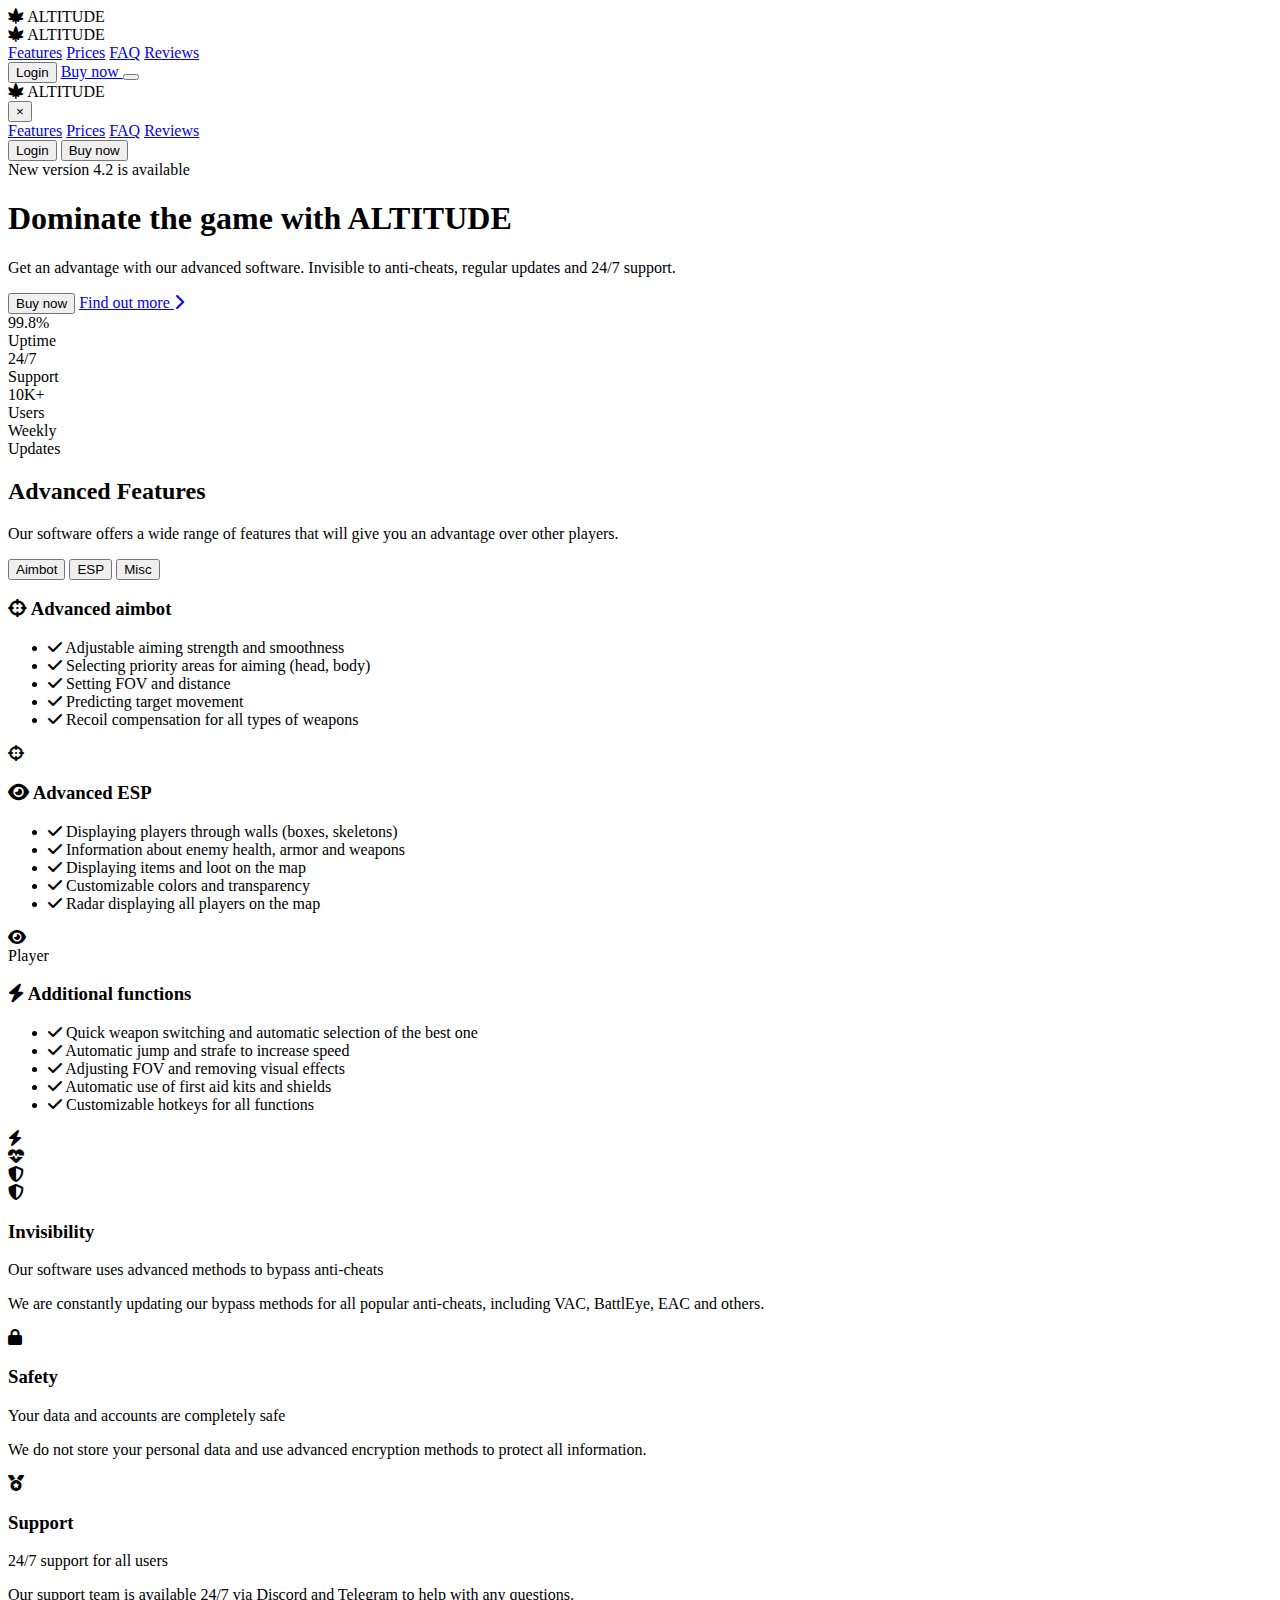
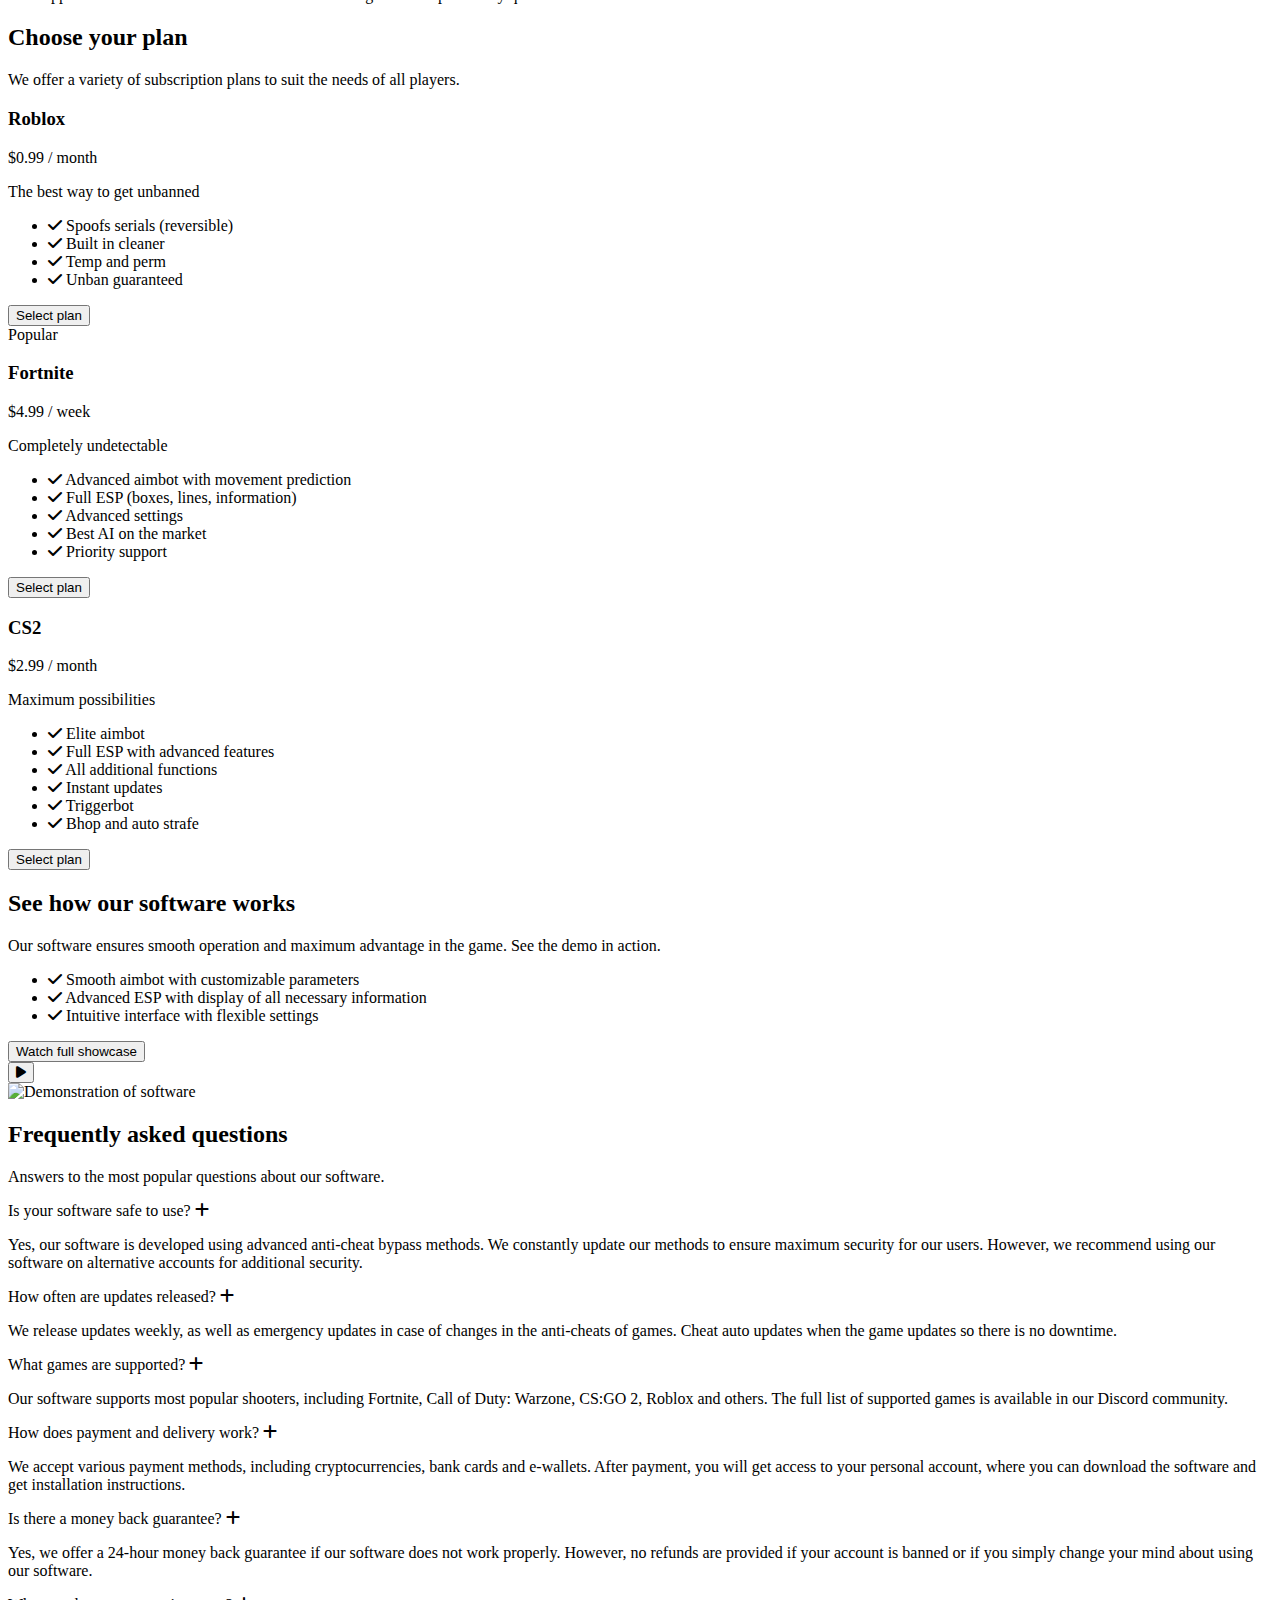
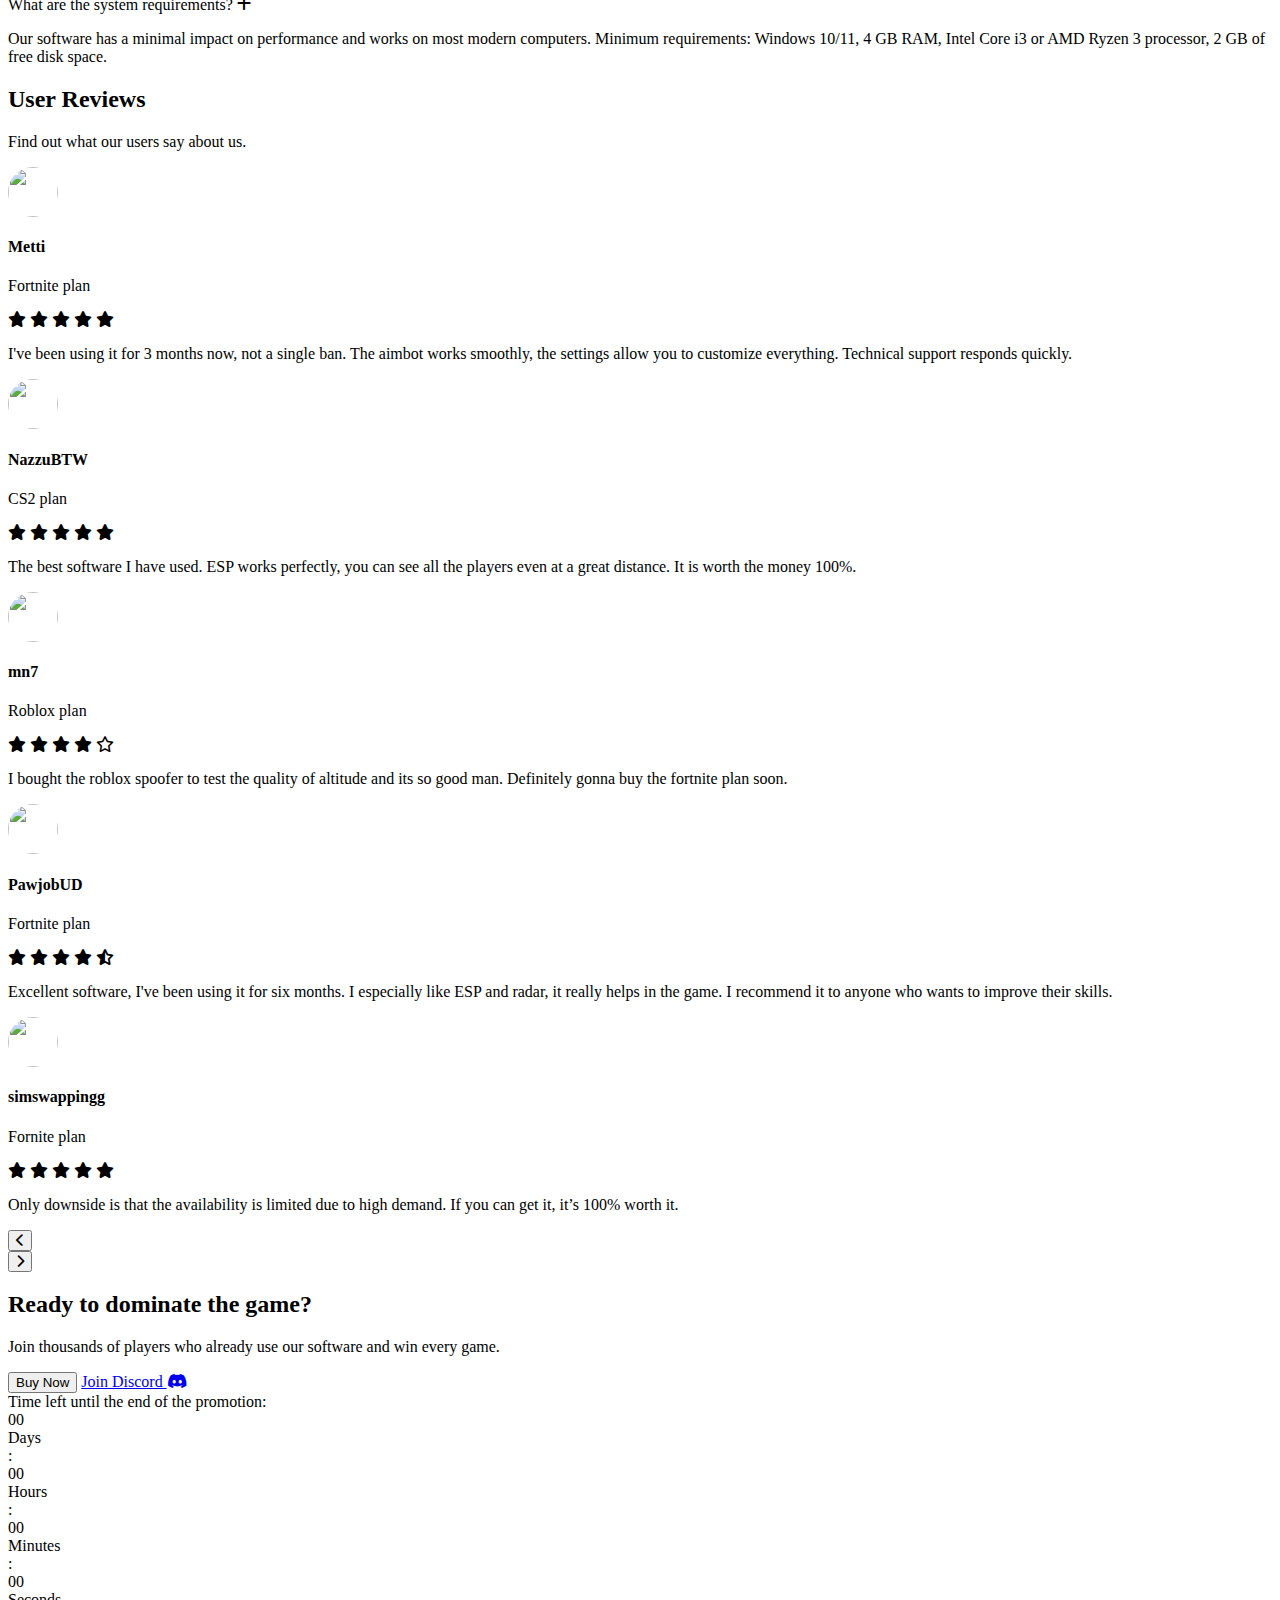
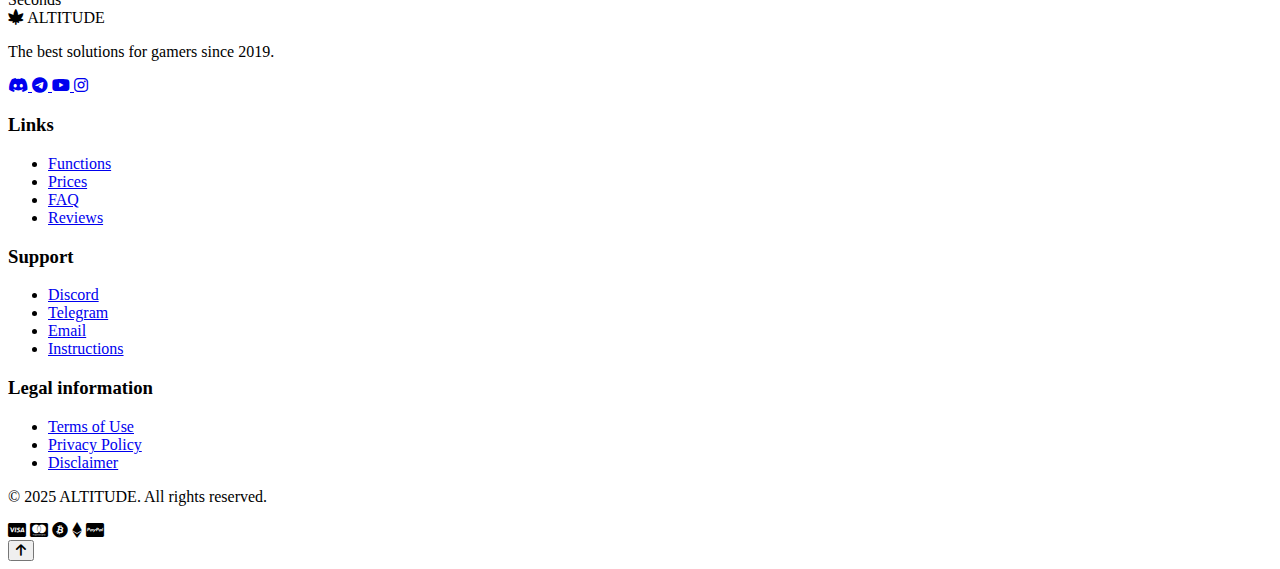
==== index.html @ eade5c3d "Create index.html" ====
<!DOCTYPE html>
<html lang="en">
<head>
    <meta charset="UTF-8">
    <meta name="viewport" content="width=device-width, initial-scale=1.0">
    <title>ALTITUDE - Premium cheats for gamers</title>
    <link rel="stylesheet" href="styles.css">
    <link rel="stylesheet" href="https://fonts.googleapis.com/css2?family=Inter:wght@400;500;600;700;800&display=swap">
    <link rel="stylesheet" href="https://cdnjs.cloudflare.com/ajax/libs/font-awesome/6.4.0/css/all.min.css">
</head>
<body>
    <!-- Preloader -->
    <div class="preloader">
        <div class="preloader-content">
            <div class="logo-container">
                <i class="fas fa-cannabis"></i>
                <!--<span>APEX<span class="text-accent">HACK</span></span>-->
                <span>ALTI<span class="text-accent">TUDE</span></span>
            </div>
            <div class="loading-bar">
                <div class="loading-progress"></div>
            </div>
        </div>
    </div>

    <!-- Cursor -->
    <div class="custom-cursor"></div>
    <div class="custom-cursor-dot"></div>

    <!-- Navbar -->
    <header class="navbar">
        <div class="container">
            <div class="logo">
                <i class="fas fa-cannabis"></i>
                <!--<span>APEX<span class="text-accent">HACK</span></span>-->
                <span>ALTI<span class="text-accent">TUDE</span></span>
            </div>
            <nav class="nav-links">
                <a href="#features" class="nav-link">Features</a>
                <a href="#pricing" class="nav-link">Prices</a>
                <a href="#faq" class="nav-link">FAQ</a>
                <a href="#reviews" class="nav-link">Reviews</a>
            </nav>
            <div class="nav-buttons">
                <button class="btn btn-outline">Login</button>
                <!--<button class="btn btn-primary">Buy now</button>-->

                <a href="#features" class="btn btn-primary">
                    Buy now
                  </a>

                <button class="mobile-menu-toggle">
                    <span></span>
                    <span></span>
                    <span></span>
                </button>
            </div>
        </div>
    </header>

    <!-- Mobile Menu -->
    <div class="mobile-menu">
        <div class="mobile-menu-header">
            <div class="logo">
                <i class="fas fa-cannabis"></i>
                <span>ALTI<span class="text-accent">TUDE</span></span>
            </div>
            <button class="mobile-menu-close">&times;</button>
        </div>
        <nav class="mobile-nav-links">
            <a href="#features" class="mobile-nav-link">Features</a>
            <a href="#pricing" class="mobile-nav-link">Prices</a>
            <a href="#faq" class="mobile-nav-link">FAQ</a>
            <a href="#reviews" class="mobile-nav-link">Reviews</a>
        </nav>
        <div class="mobile-nav-buttons">
            <button class="btn btn-outline btn-full">Login</button>
            <button class="btn btn-primary btn-full">Buy now</button>
        </div>
    </div>

    <!-- Hero Section -->
    <section class="hero">
        <div class="hero-bg">
            <div class="hero-particles"></div>
            <div class="hero-grid"></div>
        </div>
        <div class="container">
            <div class="hero-content">
                <div class="badge">
                    <span>New version 4.2 is available</span>
                    <!--<span>Version 4.2 just released</span>-->
                    <div class="badge-glow"></div>
                </div>
                <h1 class="hero-title">Dominate the game with <span class="text-accent">ALTI</span>TUDE</h1>
                <p class="hero-description">Get an advantage with our advanced software. Invisible to anti-cheats, regular updates and 24/7 support.</p>
                <div class="hero-buttons">
                    <button class="btn btn-primary btn-lg">
                        <span>Buy now</span>
                        <div class="btn-glow"></div>
                    </button>
                    <a href="#features" class="btn btn-outline btn-lg">
                        Find out more
                        <i class="fas fa-chevron-right"></i>
                      </a>
                </div>
                <div class="hero-stats">
                    <div class="stat-card">
                        <div class="stat-value">99.8%</div>
                        <div class="stat-label">Uptime</div>
                    </div>
                    <div class="stat-card">
                        <div class="stat-value">24/7</div>
                        <div class="stat-label">Support</div>
                    </div>
                    <div class="stat-card">
                        <div class="stat-value">10K+</div>
                        <div class="stat-label">Users</div>
                    </div>
                    <div class="stat-card">
                        <div class="stat-value">Weekly</div>
                        <div class="stat-label">Updates</div>
                    </div>
                </div>
            </div>
        </div>
        <div class="scroll-indicator">
            <div class="mouse">
                <div class="wheel"></div>
            </div>
            <div class="arrow">
                <span></span>
                <span></span>
                <span></span>
            </div>
        </div>
    </section>

    <!-- Features Section -->
    <section id="features" class="features">
        <div class="container">
            <div class="section-header">
                <h2 class="section-title">Advanced Features</h2>
                <p class="section-description">Our software offers a wide range of features that will give you an advantage over other players.</p>
            </div>

            <div class="tabs">
                <div class="tabs-header">
                    <button class="tab-btn active" data-tab="aimbot">Aimbot</button>
                    <button class="tab-btn" data-tab="esp">ESP</button>
                    <button class="tab-btn" data-tab="misc">Misc</button>
                    <div class="tab-indicator"></div>
                </div>
                <div class="tabs-content">
                    <div class="tab-panel active" id="aimbot-panel">
                        <div class="feature-grid">
                            <div class="feature-content">
                                <h3 class="feature-title">
                                    <i class="fas fa-crosshairs"></i>
                                    Advanced aimbot
                                </h3>
                                <ul class="feature-list">
                                    <li>
                                        <i class="fas fa-check"></i>
                                        <span>Adjustable aiming strength and smoothness</span>
                                    </li>
                                    <li>
                                        <i class="fas fa-check"></i>
                                        <span>Selecting priority areas for aiming (head, body)</span>
                                    </li>
                                    <li>
                                        <i class="fas fa-check"></i>
                                        <span>Setting FOV and distance</span>
                                    </li>
                                    <li>
                                        <i class="fas fa-check"></i>
                                        <span>Predicting target movement</span>
                                    </li>
                                    <li>
                                        <i class="fas fa-check"></i>
                                        <span>Recoil compensation for all types of weapons</span>
                                        
                                    </li>
                                </ul>
                            </div>
                            <div class="feature-visual">
                                <div class="feature-visual-content">
                                    <div class="feature-icon">
                                        <i class="fas fa-crosshairs"></i>
                                    </div>
                                    <div class="feature-visual-overlay">
                                        <div class="feature-visual-demo">
                                            <div class="aimbot-demo">
                                                <div class="aimbot-target"></div>
                                                <div class="aimbot-crosshair"></div>
                                                <div class="aimbot-line"></div>
                                            </div>
                                        </div>
                                    </div>
                                </div>
                            </div>
                        </div>
                    </div>
                    <div class="tab-panel" id="esp-panel">
                        <div class="feature-grid">
                            <div class="feature-content">
                                <h3 class="feature-title">
                                    <i class="fas fa-eye"></i>
                                    Advanced ESP
                                </h3>
                                <ul class="feature-list">
                                    <li>
                                        <i class="fas fa-check"></i>
                                        <span>Displaying players through walls (boxes, skeletons)</span>
                                    </li>
                                    <li>
                                        <i class="fas fa-check"></i>
                                        <span>Information about enemy health, armor and weapons</span>
                                    </li>
                                    <li>
                                        <i class="fas fa-check"></i>
                                        <span>Displaying items and loot on the map</span>
                                    </li>
                                    <li>
                                        <i class="fas fa-check"></i>
                                        <span>Customizable colors and transparency</span>
                                    </li>
                                    <li>
                                        <i class="fas fa-check"></i>
                                        <span>Radar displaying all players on the map</span>
                                    </li>
                                </ul>
                            </div>
                            <div class="feature-visual">
                                <div class="feature-visual-content">
                                    <div class="feature-icon">
                                        <i class="fas fa-eye"></i>
                                    </div>
                                    <div class="feature-visual-overlay">
                                        <div class="feature-visual-demo">
                                            <div class="esp-demo">
                                                <div class="esp-player">
                                                    <div class="esp-box"></div>
                                                    <div class="esp-skeleton"></div>
                                                    <div class="esp-info">
                                                        <div class="esp-name">Player</div>
                                                        <div class="esp-health"></div>
                                                    </div>
                                                </div>
                                            </div>
                                        </div>
                                    </div>
                                </div>
                            </div>
                        </div>
                    </div>
                    <div class="tab-panel" id="misc-panel">
                        <div class="feature-grid">
                            <div class="feature-content">
                                <h3 class="feature-title">
                                    <i class="fas fa-bolt"></i>
                                    Additional functions
                                </h3>
                                <ul class="feature-list">
                                    <li>
                                        <i class="fas fa-check"></i>
                                        <span>Quick weapon switching and automatic selection of the best one</span>
                                    </li>
                                    <li>
                                        <i class="fas fa-check"></i>
                                        <span>Automatic jump and strafe to increase speed</span>
                                    </li>
                                    <li>
                                        <i class="fas fa-check"></i>
                                        <span>Adjusting FOV and removing visual effects</span>
                                    </li>
                                    <li>
                                        <i class="fas fa-check"></i>
                                        <span>Automatic use of first aid kits and shields</span>
                                    </li>
                                    <li>
                                        <i class="fas fa-check"></i>
                                        <span>Customizable hotkeys for all functions</span>
                                    </li>
                                </ul>
                            </div>
                            <div class="feature-visual">
                                <div class="feature-visual-content">
                                    <div class="feature-icon">
                                        <i class="fas fa-bolt"></i>
                                    </div>
                                    <div class="feature-visual-overlay">
                                        <div class="feature-visual-demo">
                                            <div class="misc-demo">
                                                <div class="misc-hud">
                                                    <div class="misc-item">
                                                        <i class="fas fa-heartbeat"></i>
                                                        <div class="misc-progress"></div>
                                                    </div>
                                                    <div class="misc-item">
                                                        <i class="fas fa-shield-alt"></i>
                                                        <div class="misc-progress"></div>
                                                    </div>
                                                </div>
                                            </div>
                                        </div>
                                    </div>
                                </div>
                            </div>
                        </div>
                    </div>
                </div>
            </div>

            <div class="features-cards">
                <div class="feature-card">
                    <div class="feature-card-icon">
                        <i class="fas fa-shield-alt"></i>
                    </div>
                    <h3 class="feature-card-title">Invisibility</h3>
                    <p class="feature-card-description">Our software uses advanced methods to bypass anti-cheats</p>
                    <div class="feature-card-content">
                        <p>We are constantly updating our bypass methods for all popular anti-cheats, including VAC, BattlEye, EAC and others.</p>
                    </div>
                </div>
                <div class="feature-card">
                    <div class="feature-card-icon">
                        <i class="fas fa-lock"></i>
                    </div>
                    <h3 class="feature-card-title">Safety</h3>
                    <p class="feature-card-description">Your data and accounts are completely safe</p>
                    <div class="feature-card-content">
                        <p>We do not store your personal data and use advanced encryption methods to protect all information.</p>
                    </div>
                </div>
                <div class="feature-card">
                    <div class="feature-card-icon">
                        <i class="fas fa-medal"></i>
                    </div>
                    <h3 class="feature-card-title">Support</h3>
                    <p class="feature-card-description">24/7 support for all users</p>
                    <div class="feature-card-content">
                        <p>Our support team is available 24/7 via Discord and Telegram to help with any questions.</p>
                    </div>
                </div>
            </div>
        </div>
    </section>

    <!-- Pricing Section -->
    <section id="pricing" class="pricing">
        <div class="container">
            <div class="section-header">
                <h2 class="section-title">Choose your plan</h2>
                <p class="section-description">We offer a variety of subscription plans to suit the needs of all players.</p>
            </div>

            <div class="pricing-cards">
                <div class="pricing-card">
                    <div class="pricing-card-header">
                        <h3 class="pricing-card-title">Roblox</h3>
                        <div class="pricing-card-price">
                            <span class="price">$0.99</span>
                            <span class="period">/ month</span>
                        </div>
                        <!-- <p class="pricing-card-description">Ideal for beginner players</p> -->
                        <p class="pricing-card-description">The best way to get unbanned</p>
                    </div>
                    <div class="pricing-card-content">
                        <ul class="pricing-features">
                            <li>
                                <i class="fas fa-check"></i>
                                <span>Spoofs serials (reversible)</span>
                            </li>
                            <li>
                                <i class="fas fa-check"></i>
                                <span>Built in cleaner</span>
                            </li>
                            <li>
                                <i class="fas fa-check"></i>
                                <span>Temp and perm</span>
                            </li>
                            <li>
                                <i class="fas fa-check"></i>
                                <span>Unban guaranteed</span>
                            </li>
                        </ul>
                    </div>
                    <div class="pricing-card-footer">
                        <button class="btn btn-outline btn-full">Select plan</button>
                    </div>
                </div>
                <div class="pricing-card popular">
                    <div class="pricing-card-badge">Popular</div>
                    <div class="pricing-card-header">
                        <h3 class="pricing-card-title">Fortnite</h3>
                        <div class="pricing-card-price">
                            <span class="price">$4.99</span>
                            <span class="period">/ week</span>
                        </div>
                        <!-- <p class="pricing-card-description">For experienced players</p> -->
                        <p class="pricing-card-description">Completely undetectable</p>
                    </div>
                    <div class="pricing-card-content">
                        <ul class="pricing-features">
                            <li>
                                <i class="fas fa-check"></i>
                                <span>Advanced aimbot with movement prediction</span>
                            </li>
                            <li>
                                <i class="fas fa-check"></i>
                                <span>Full ESP (boxes, lines, information)</span>
                            </li>
                            <li>
                                <i class="fas fa-check"></i>
                                <span>Advanced settings</span>
                            </li>
                            <li>
                                <i class="fas fa-check"></i>
                                <span>Best AI on the market</span>
                            </li>
                            <li>
                                <i class="fas fa-check"></i>
                                <span>Priority support</span>
                            </li>
                        </ul>
                    </div>
                    <div class="pricing-card-footer">
                        <button class="btn btn-primary btn-full">Select plan</button>
                    </div>
                </div>
                <div class="pricing-card">
                    <div class="pricing-card-header">
                        <h3 class="pricing-card-title">CS2</h3>
                        <div class="pricing-card-price">
                            <span class="price">$2.99</span>
                            <span class="period">/ month</span>
                        </div>
                        <p class="pricing-card-description">Maximum possibilities</p>
                    </div>
                    <div class="pricing-card-content">
                        <ul class="pricing-features">
                            <li>
                                <i class="fas fa-check"></i>
                                <span>Elite aimbot</span>
                            </li>
                            <li>
                                <i class="fas fa-check"></i>
                                <span>Full ESP with advanced features</span>
                            </li>
                            <li>
                                <i class="fas fa-check"></i>
                                <span>All additional functions</span>
                            </li>
                            <li>
                                <i class="fas fa-check"></i>
                                <span>Instant updates</span>
                            </li>
                            <li>
                                <i class="fas fa-check"></i>
                                <span>Triggerbot</span>
                            </li>
                            <li>
                                <i class="fas fa-check"></i>
                                <span>Bhop and auto strafe</span>
                            </li>
                        </ul>
                    </div>
                    <div class="pricing-card-footer">
                        <button class="btn btn-outline btn-full">Select plan</button>
                    </div>
                </div>
            </div>
        </div>
    </section>

    <!-- Showcase Section -->
    <section class="showcase">
        <div class="container">
            <div class="showcase-content">
                <div class="showcase-text">
                    <h2 class="showcase-title">See how our software works</h2>
                    <p class="showcase-description">Our software ensures smooth operation and maximum advantage in the game. See the demo in action.</p>
                    <ul class="showcase-features">
                        <li>
                            <i class="fas fa-check"></i>
                            <span>Smooth aimbot with customizable parameters</span>
                        </li>
                        <li>
                            <i class="fas fa-check"></i>
                            <span>Advanced ESP with display of all necessary information</span>
                        </li>
                        <li>
                            <i class="fas fa-check"></i>
                            <span>Intuitive interface with flexible settings</span>
                        </li>
                    </ul>
                    <button class="btn btn-primary">Watch full showcase</button>
                </div>
                <div class="showcase-video">
                    <div class="video-container">
                        <div class="video-overlay">
                            <button class="play-button">
                                <i class="fas fa-play"></i>
                            </button>
                        </div>
                        <img src="https://media.discordapp.net/attachments/1361019396688056502/1361019415453503680/watermelon.png?ex=67fd3b9b&is=67fbea1b&hm=cbe51ce0b2284b1d1b606bf8517a6b9250c987156e5689690af923f8227e75c4&=&format=webp&quality=lossless&width=600&height=400" alt="Demonstration of software">
                    </div>
                </div>
            </div>
        </div>
    </section>

    <!-- FAQ Section -->
    <section id="faq" class="faq">
        <div class="container">
            <div class="section-header">
                <h2 class="section-title">Frequently asked questions</h2>
                <p class="section-description">Answers to the most popular questions about our software.</p>
            </div>

            <div class="accordion">
                <div class="accordion-item">
                    <div class="accordion-header">
                        <span>Is your software safe to use?</span>
                        <i class="fas fa-plus"></i>
                    </div>
                    <div class="accordion-content">
                        <p>Yes, our software is developed using advanced anti-cheat bypass methods. We constantly update our methods to ensure maximum security for our users. However, we recommend using our software on alternative accounts for additional security.</p>
                    </div>
                </div>
                <div class="accordion-item">
                    <div class="accordion-header">
                        <span>How often are updates released?</span>
                        <i class="fas fa-plus"></i>
                    </div>
                    <div class="accordion-content">
                        <p>We release updates weekly, as well as emergency updates in case of changes in the anti-cheats of games. Cheat auto updates when the game updates so there is no downtime.</p>
                    </div>
                </div>
                <div class="accordion-item">
                    <div class="accordion-header">
                        <span>What games are supported?</span>
                        <i class="fas fa-plus"></i>
                    </div>
                    <div class="accordion-content">
                        <p>Our software supports most popular shooters, including Fortnite, Call of Duty: Warzone, CS:GO 2, Roblox and others. The full list of supported games is available in our Discord community.</p>
                    </div>
                </div>
                <div class="accordion-item">
                    <div class="accordion-header">
                        <span>How does payment and delivery work?</span>
                        <i class="fas fa-plus"></i>
                    </div>
                    <div class="accordion-content">
                        <p>We accept various payment methods, including cryptocurrencies, bank cards and e-wallets. After payment, you will get access to your personal account, where you can download the software and get installation instructions.</p>
                    </div>
                </div>
                <div class="accordion-item">
                    <div class="accordion-header">
                        <span>Is there a money back guarantee?</span>
                        <i class="fas fa-plus"></i>
                    </div>
                    <div class="accordion-content">
                        <p>Yes, we offer a 24-hour money back guarantee if our software does not work properly. However, no refunds are provided if your account is banned or if you simply change your mind about using our software.</p>
                    </div>
                </div>
                <div class="accordion-item">
                    <div class="accordion-header">
                        <span>What are the system requirements?</span>
                        <i class="fas fa-plus"></i>
                    </div>
                    <div class="accordion-content">
                        <p>Our software has a minimal impact on performance and works on most modern computers. Minimum requirements: Windows 10/11, 4 GB RAM, Intel Core i3 or AMD Ryzen 3 processor, 2 GB of free disk space.</p>
                    </div>
                </div>
            </div>
        </div>
    </section>

    <!-- Reviews Section -->
    <section id="reviews" class="reviews">
        <div class="container">
            <div class="section-header">
                <h2 class="section-title">User Reviews</h2>
                <p class="section-description">Find out what our users say about us.</p>
            </div>

            <div class="reviews-slider">
                <div class="reviews-track">
                    <div class="review-card">
                        <div class="review-header">
                            <div class="review-avatar" style="width: 50px; height: 50px; border-radius: 50%; overflow: hidden;">
                                <img src="https://cdn.discordapp.com/avatars/334803157035253772/09a3dd3e5fd44dbc5233ab8f7a9e78e1.png?size=1024" 
                                     style="width: 100%; height: 100%; object-fit: cover;">
                            </div>
                            <div class="review-info">
                                <h4 class="review-name">Metti</h4>
                                <p class="review-plan">Fortnite plan</p>
                            </div>
                        </div>
                        <div class="review-rating">
                            <i class="fas fa-star"></i>
                            <i class="fas fa-star"></i>
                            <i class="fas fa-star"></i>
                            <i class="fas fa-star"></i>
                            <i class="fas fa-star"></i>
                        </div>
                        <p class="review-text">I've been using it for 3 months now, not a single ban. The aimbot works smoothly, the settings allow you to customize everything. Technical support responds quickly.</p>
                    </div>
                    <div class="review-card">
                        <div class="review-header">
                            <div class="review-avatar" style="width: 50px; height: 50px; border-radius: 50%; overflow: hidden;">
                                <img src="https://cdn.discordapp.com/avatars/1353732425104101540/efee2347c5449f3898e9453dc680dc38.png?size=1024" 
                                     style="width: 100%; height: 100%; object-fit: cover;">
                            </div>
                            <div class="review-info">
                                <h4 class="review-name">NazzuBTW</h4>
                                <p class="review-plan">CS2 plan</p>
                            </div>
                        </div>
                        <div class="review-rating">
                            <i class="fas fa-star"></i>
                            <i class="fas fa-star"></i>
                            <i class="fas fa-star"></i>
                            <i class="fas fa-star"></i>
                            <i class="fas fa-star"></i>
                        </div>
                        <p class="review-text">The best software I have used. ESP works perfectly, you can see all the players even at a great distance. It is worth the money 100%.</p>
                    </div>
                    <div class="review-card">
                        <div class="review-header">
                            <div class="review-avatar" style="width: 50px; height: 50px; border-radius: 50%; overflow: hidden;">
                                <img src="https://cdn.discordapp.com/avatars/1148798907611086950/864123429e03a1bf2548ff0e3a6a3230.png?size=1024" 
                                     style="width: 100%; height: 100%; object-fit: cover;">
                            </div>
                            <div class="review-info">
                                <h4 class="review-name">mn7</h4>
                                <p class="review-plan">Roblox plan</p>
                            </div>
                        </div>
                        <div class="review-rating">
                            <i class="fas fa-star"></i>
                            <i class="fas fa-star"></i>
                            <i class="fas fa-star"></i>
                            <i class="fas fa-star"></i>
                            <i class="far fa-star"></i>
                        </div>
                        <!-- <p class="review-text">Started with the roblox plan, will soon upgrade to premium. Functionality is sufficient, but I would like more settings. Overall, I am satisfied, I recommend.</p> -->
                        <p class="review-text">I bought the roblox spoofer to test the quality of altitude and its so good man. Definitely gonna buy the fortnite plan soon.</p>
                    </div>
                    <div class="review-card">
                        <div class="review-header">
                            <div class="review-avatar" style="width: 50px; height: 50px; border-radius: 50%; overflow: hidden;">
                                <img src="https://media.tenor.com/Zv5THhrIjsgAAAAM/boy-kisser-boykisser.gif" 
                                     style="width: 100%; height: 100%; object-fit: cover;">
                            </div>
                            <div class="review-info">
                                <h4 class="review-name">PawjobUD</h4>
                                <p class="review-plan">Fortnite plan</p>
                            </div>
                        </div>
                        <div class="review-rating">
                            <i class="fas fa-star"></i>
                            <i class="fas fa-star"></i>
                            <i class="fas fa-star"></i>
                            <i class="fas fa-star"></i>
                            <i class="fas fa-star-half-alt"></i>
                        </div>
                        <p class="review-text">Excellent software, I've been using it for six months. I especially like ESP and radar, it really helps in the game. I recommend it to anyone who wants to improve their skills.</p>
                    </div>
                    <div class="review-card">
                        <div class="review-header">
                            <div class="review-avatar" style="width: 50px; height: 50px; border-radius: 50%; overflow: hidden;">
                                <img src="https://cdn.discordapp.com/avatars/1342051366784204840/a_0feddba2977c04c7e832837c0cf6f3e4.gif?size=1024" 
                                     style="width: 100%; height: 100%; object-fit: cover;">
                            </div>
                            <div class="review-info">
                                <h4 class="review-name">simswappingg</h4>
                                <p class="review-plan">Fornite plan</p>
                            </div>
                        </div>
                        <div class="review-rating">
                            <i class="fas fa-star"></i>
                            <i class="fas fa-star"></i>
                            <i class="fas fa-star"></i>
                            <i class="fas fa-star"></i>
                            <i class="fas fa-star"></i>
                        </div>
                        <p class="review-text">Only downside is that the availability is limited due to high demand. If you can get it, it’s 100% worth it.</p>
                    </div>
                </div>
                <div class="slider-controls">
                    <button class="slider-arrow prev">
                        <i class="fas fa-chevron-left"></i>
                    </button>
                    <div class="slider-dots">
                        <span class="dot active"></span>
                        <span class="dot"></span>
                        <span class="dot"></span>
                        <span class="dot"></span>
                        <span class="dot"></span>
                    </div>
                    <button class="slider-arrow next">
                        <i class="fas fa-chevron-right"></i>
                    </button>
                </div>
            </div>
        </div>
    </section>

    <!-- CTA Section -->
    <section class="cta">
        <div class="container">
            <div class="cta-content">
                <h2 class="cta-title">Ready to dominate the game?</h2>
                <p class="cta-description">Join thousands of players who already use our software and win every game.</p>
                <div class="cta-buttons">
                    <button class="btn btn-primary btn-lg">
                        <span>Buy Now</span>
                        <div class="btn-glow"></div>
                    </button>
                    <!--<button class="btn btn-outline btn-lg">
                        <i class="fab fa-discord"></i>
                        Join Discord
                    </button>-->

                    <a href="#features" class="btn btn-outline btn-lg">
                        
                        Join Discord
                        <i class="fab fa-discord"></i>
                      </a>

                </div>
                <div class="cta-countdown">
                    <div class="countdown-title">Time left until the end of the promotion:</div>
                    <div class="countdown-timer">
                        <div class="countdown-item">
                            <div class="countdown-value" id="countdown-days">00</div>
                            <div class="countdown-label">Days</div>
                        </div>
                        <div class="countdown-separator">:</div>
                        <div class="countdown-item">
                            <div class="countdown-value" id="countdown-hours">00</div>
                            <div class="countdown-label">Hours</div>
                        </div>
                        <div class="countdown-separator">:</div>
                        <div class="countdown-item">
                            <div class="countdown-value" id="countdown-minutes">00</div>
                            <div class="countdown-label">Minutes</div>
                        </div>
                        <div class="countdown-separator">:</div>
                        <div class="countdown-item">
                            <div class="countdown-value" id="countdown-seconds">00</div>
                            <div class="countdown-label">Seconds</div>
                        </div>
                    </div>
                </div>
            </div>
        </div>
    </section>

    <!-- Footer -->
    <footer class="footer">
        <div class="container">
            <div class="footer-grid">
                <div class="footer-about">
                    <div class="logo">
                        <i class="fas fa-cannabis"></i>
                        <span>ALTI<span class="text-accent">TUDE</span></span>
                    </div>
                    <p class="footer-description">The best solutions for gamers since 2019.</p>
                    <div class="footer-social">
                        <a href="#" class="social-link">
                            <i class="fab fa-discord"></i>
                        </a>
                        <a href="#" class="social-link">
                            <i class="fab fa-telegram"></i>
                        </a>
                        <a href="#" class="social-link">
                            <i class="fab fa-youtube"></i>
                        </a>
                        <a href="#" class="social-link">
                            <i class="fab fa-instagram"></i>
                        </a>
                    </div>
                </div>
                <div class="footer-links">
                    <h3 class="footer-title">Links</h3>
                    <ul class="footer-menu">
                        <li><a href="#features">Functions</a></li>
                        <li><a href="#pricing">Prices</a></li>
                        <li><a href="#faq">FAQ</a></li>
                        <li><a href="#reviews">Reviews</a></li>
                    </ul>
                </div>
                <div class="footer-links">
                    <h3 class="footer-title">Support</h3>
                    <ul class="footer-menu">
                        <li><a href="#">Discord</a></li>
                        <li><a href="#">Telegram</a></li>
                        <li><a href="#">Email</a></li>
                        <li><a href="#">Instructions</a></li>
                    </ul>
                </div>
                <div class="footer-links">
                    <h3 class="footer-title">Legal information</h3>
                    <ul class="footer-menu">
                        <li><a href="#">Terms of Use</a></li>
                        <li><a href="#">Privacy Policy</a></li>
                        <li><a href="#">Disclaimer</a></li>
                    </ul>
                </div>
            </div>
            <div class="footer-bottom">
                <p class="copyright">&copy; <span id="current-year">2025</span> ALTITUDE. All rights reserved.</p>
                <div class="payment-methods">
                    <i class="fab fa-cc-visa"></i>
                    <i class="fab fa-cc-mastercard"></i>
                    <i class="fab fa-bitcoin"></i>
                    <i class="fab fa-ethereum"></i>
                    <i class="fab fa-cc-paypal"></i>
                </div>
            </div>
        </div>
    </footer>

    <!-- Back to Top Button -->
    <button class="back-to-top">
        <i class="fas fa-arrow-up"></i>
    </button>

    <!-- Scripts -->
    <script src="script.js"></script>
</body>
</html>
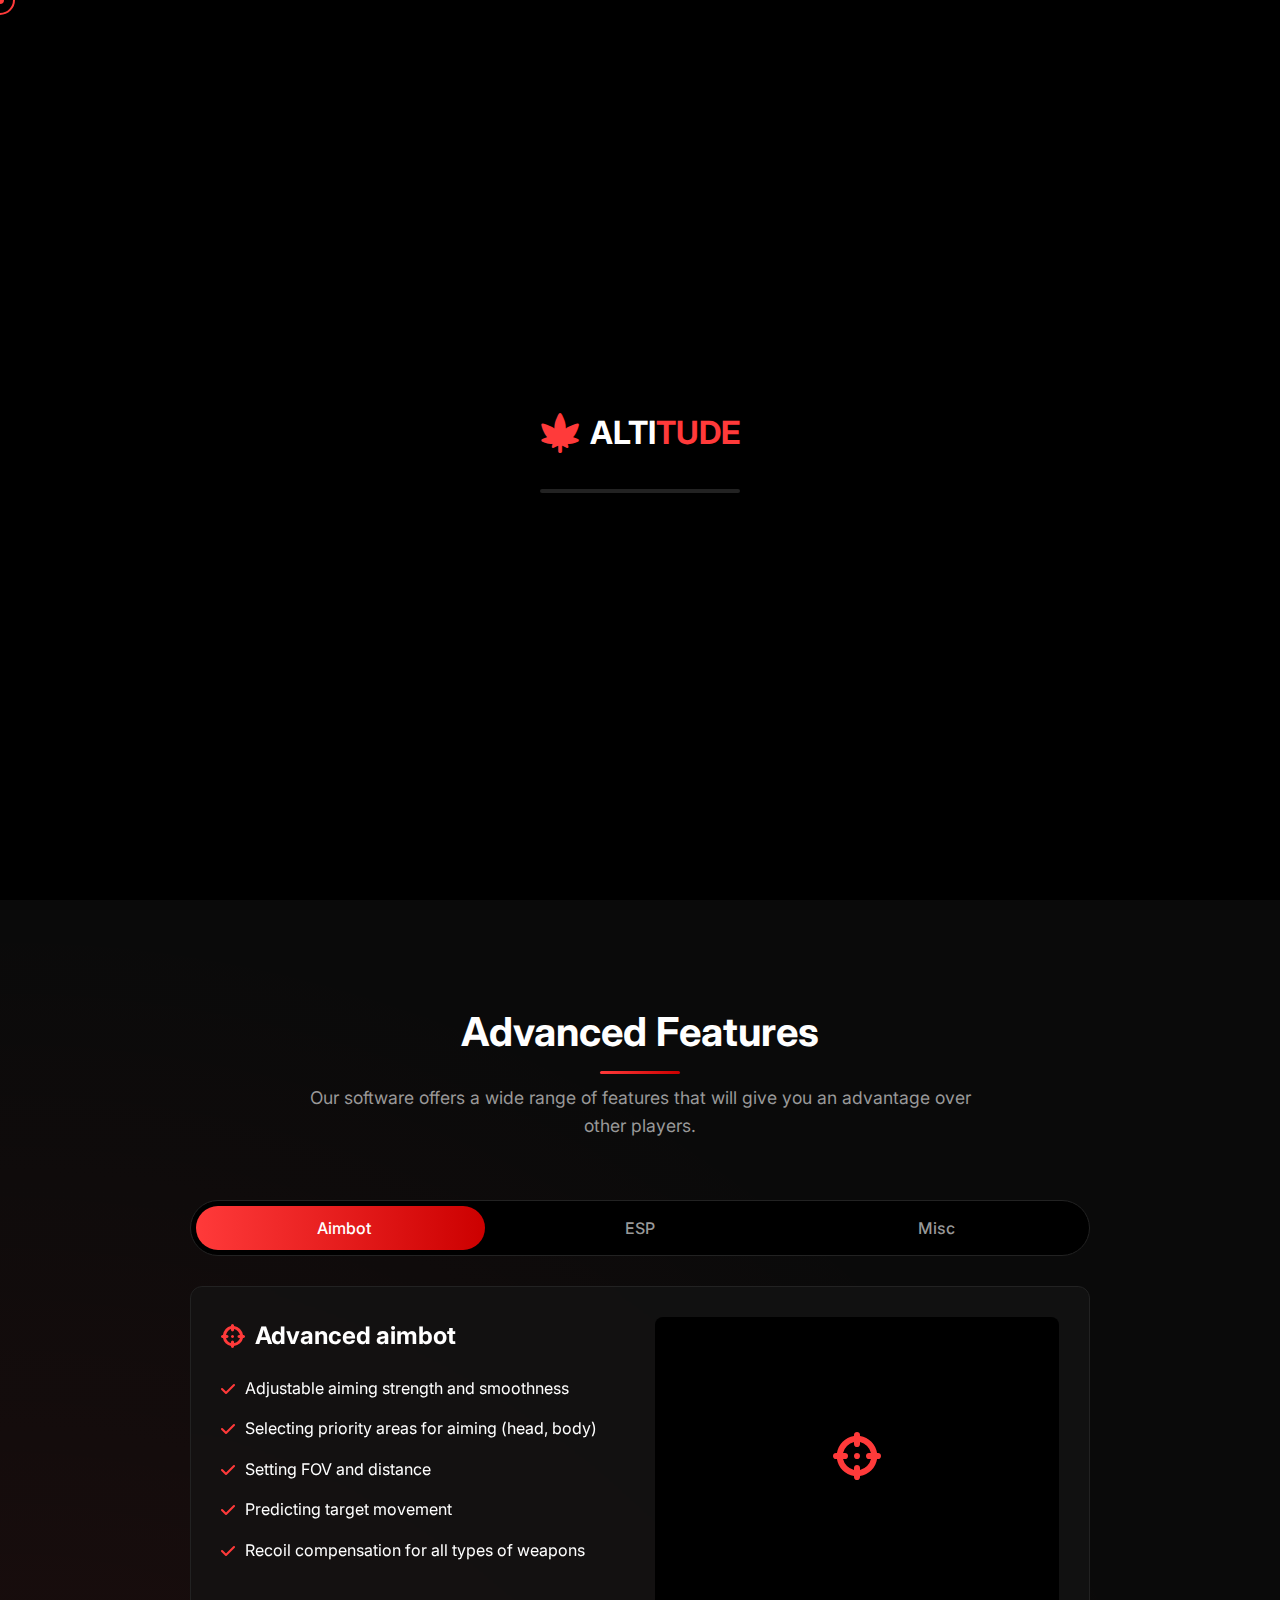
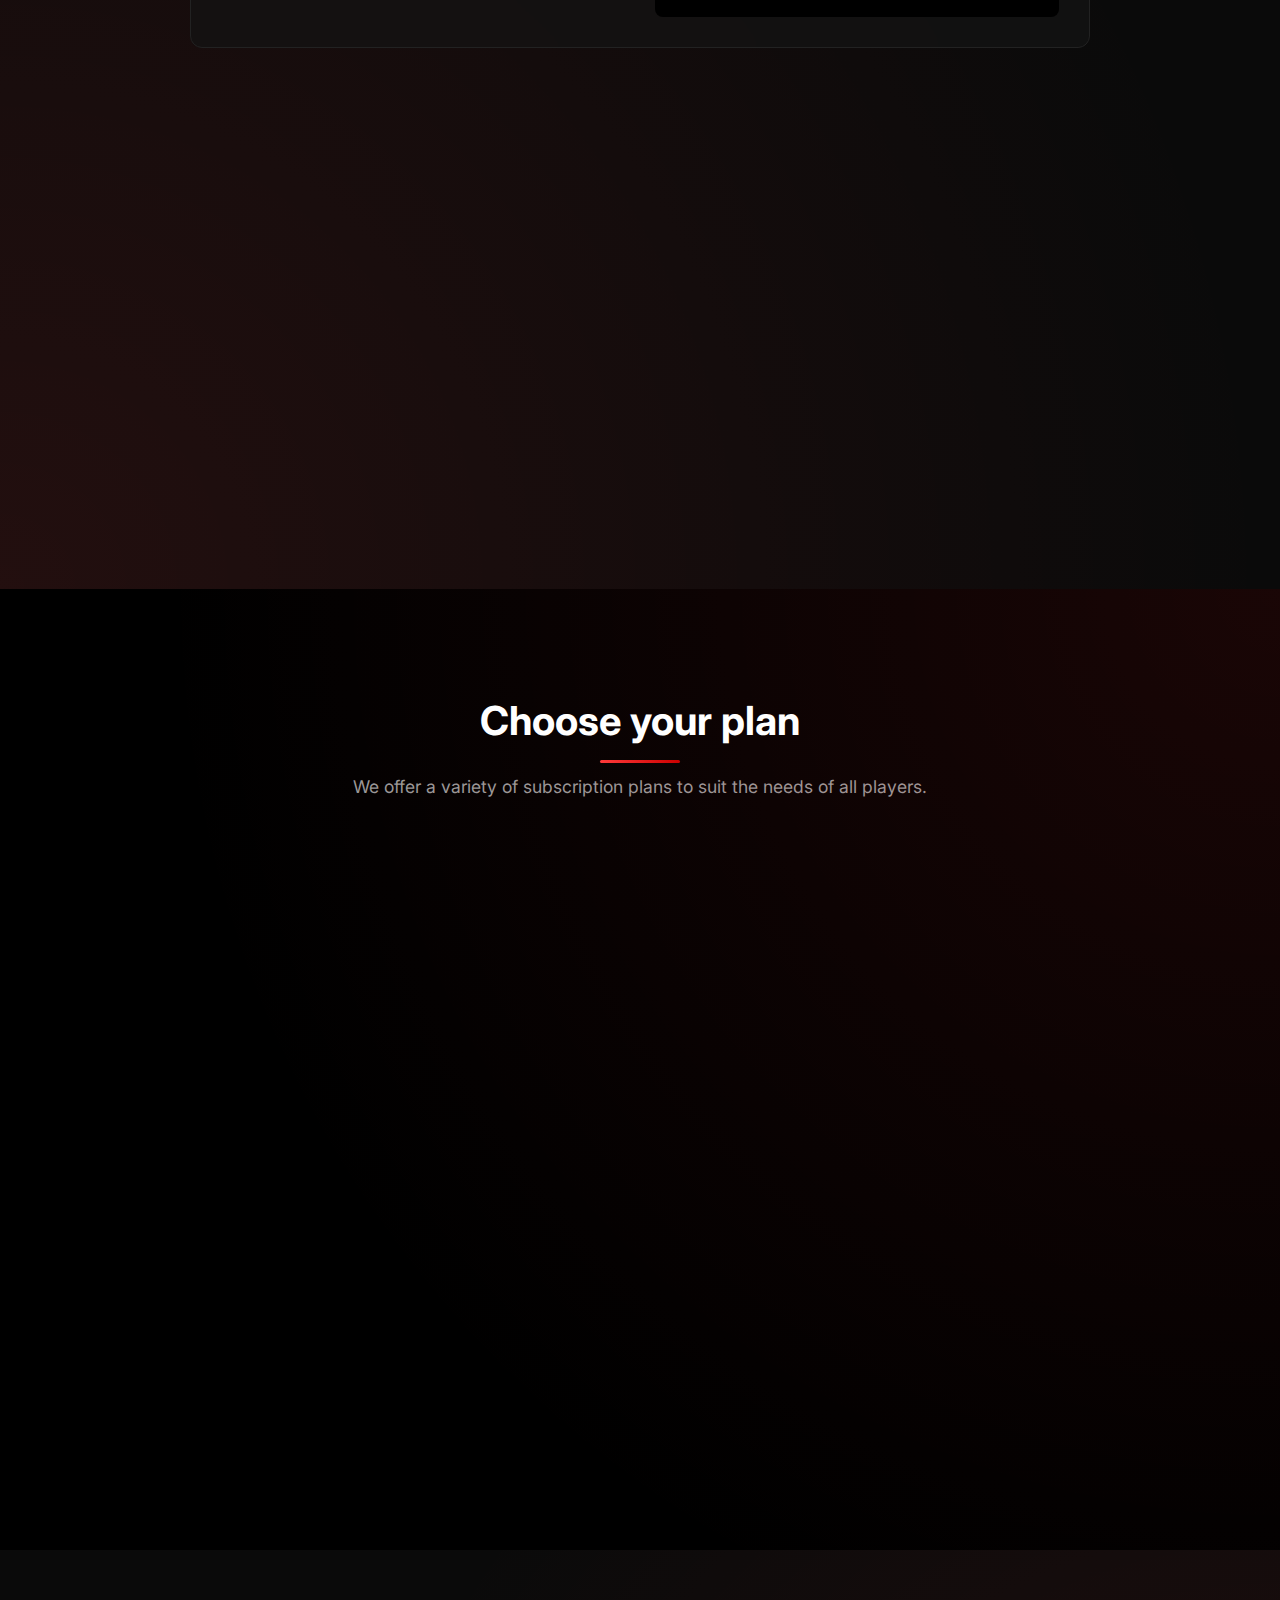
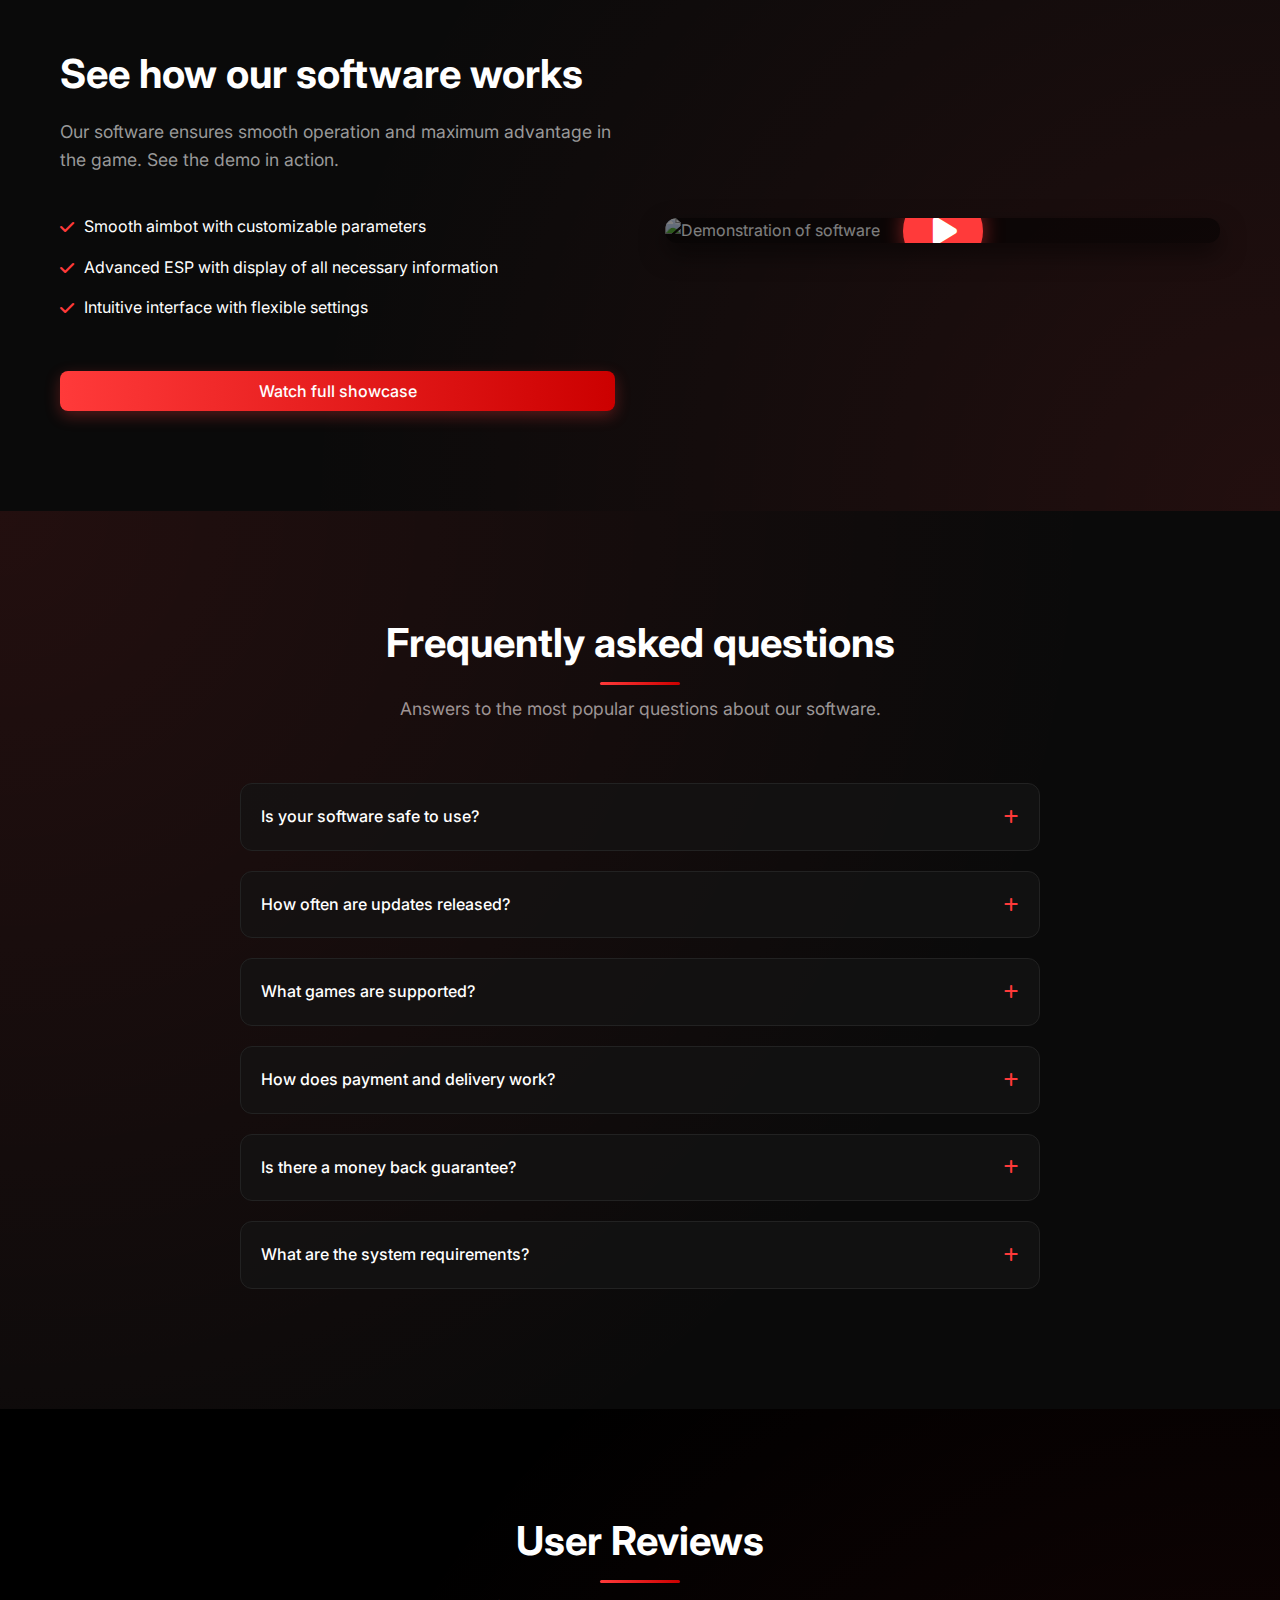
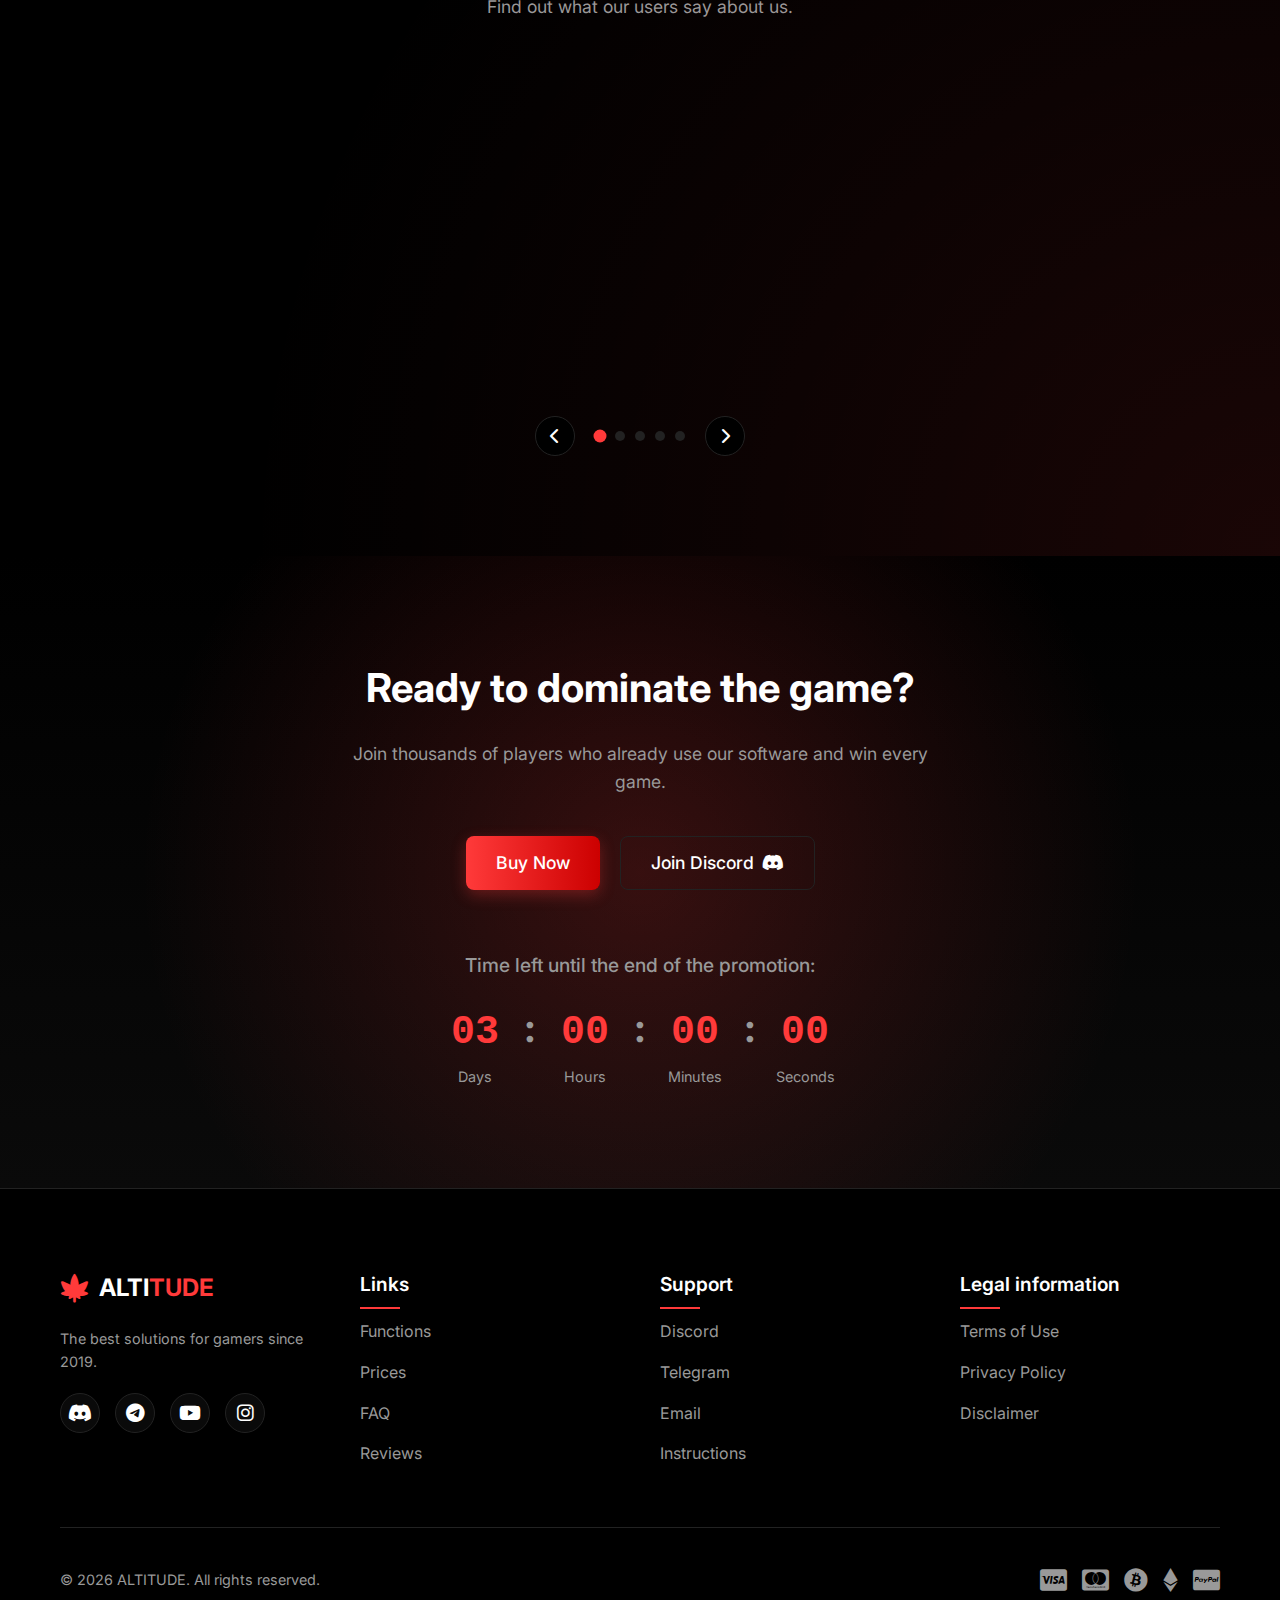
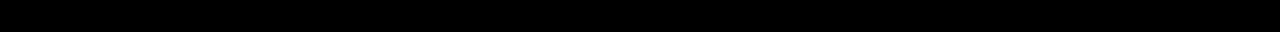
==== commit 33a14cc5: "Update index.html" ====
--- a/index.html
+++ b/index.html
@@ -4,7 +4,7 @@
     <meta charset="UTF-8">
     <meta name="viewport" content="width=device-width, initial-scale=1.0">
     <title>ALTITUDE - Premium cheats for gamers</title>
-    <link rel="stylesheet" href="styles.css">
+    <link rel="stylesheet" href="style.css">
     <link rel="stylesheet" href="https://fonts.googleapis.com/css2?family=Inter:wght@400;500;600;700;800&display=swap">
     <link rel="stylesheet" href="https://cdnjs.cloudflare.com/ajax/libs/font-awesome/6.4.0/css/all.min.css">
 </head>
--- a/style.css
+++ b/style.css
@@ -0,0 +1,2054 @@
+
+/* Base Styles */
+:root {
+    --color-primary: #ff3a3a;
+    --color-primary-dark: #cc0000;
+    --color-primary-light: rgba(255, 58, 58, 0.2);
+    --color-primary-glow: rgba(255, 58, 58, 0.5);
+    --color-background: #000000;
+    --color-background-light: #0a0a0a;
+    --color-background-lighter: #111111;
+    --color-card: rgba(20, 20, 20, 0.7);
+    --color-border: #222222;
+    --color-text: #ffffff;
+    --color-text-muted: #999999;
+    --color-success: #00cc66;
+    --color-warning: #ffcc00;
+    --color-danger: #ff3a3a;
+    --font-primary: 'Inter', -apple-system, BlinkMacSystemFont, 'Segoe UI', Roboto, Oxygen, Ubuntu, Cantarell, 'Open Sans', 'Helvetica Neue', sans-serif;
+    --transition-fast: 0.2s ease;
+    --transition-medium: 0.3s ease;
+    --transition-slow: 0.5s ease;
+    --shadow-sm: 0 2px 5px rgba(0, 0, 0, 0.2);
+    --shadow-md: 0 4px 10px rgba(0, 0, 0, 0.3);
+    --shadow-lg: 0 10px 25px rgba(0, 0, 0, 0.5);
+    --border-radius-sm: 4px;
+    --border-radius-md: 8px;
+    --border-radius-lg: 12px;
+    --border-radius-xl: 20px;
+    --border-radius-full: 9999px;
+    --z-index-navbar: 100;
+    --z-index-modal: 200;
+    --z-index-dropdown: 150;
+    --z-index-tooltip: 300;
+    --z-index-preloader: 1000;
+    --z-index-cursor: 9999;
+}
+
+* {
+    margin: 0;
+    padding: 0;
+    box-sizing: border-box;
+    scrollbar-width: none;
+}
+
+html {
+    scroll-behavior: smooth;
+    font-size: 16px;
+}
+
+body {
+    font-family: var(--font-primary);
+    background-color: var(--color-background);
+    color: var(--color-text);
+    line-height: 1.6;
+    overflow-x: hidden;
+    min-height: 100vh;
+    position: relative;
+}
+
+a {
+    text-decoration: none;
+    color: inherit;
+    transition: color var(--transition-fast);
+}
+
+ul, ol {
+    list-style: none;
+}
+
+img {
+    max-width: 100%;
+    height: auto;
+}
+
+button, input, textarea, select {
+    font-family: inherit;
+    font-size: inherit;
+    color: inherit;
+    border: none;
+    outline: none;
+    background: none;
+}
+
+button {
+    cursor: pointer;
+}
+
+.container {
+    width: 100%;
+    max-width: 1200px;
+    margin: 0 auto;
+    padding: 0 20px;
+}
+
+.text-accent {
+    color: var(--color-primary);
+}
+
+section {
+    padding: 100px 0;
+    position: relative;
+    overflow: hidden;
+}
+
+.section-header {
+    text-align: center;
+    margin-bottom: 60px;
+}
+
+.section-title {
+    font-size: 2.5rem;
+    font-weight: 700;
+    margin-bottom: 20px;
+    position: relative;
+    display: inline-block;
+}
+
+.section-title::after {
+    content: '';
+    position: absolute;
+    bottom: -10px;
+    left: 50%;
+    transform: translateX(-50%);
+    width: 80px;
+    height: 3px;
+    background: linear-gradient(to right, var(--color-primary), var(--color-primary-dark));
+    border-radius: var(--border-radius-full);
+}
+
+.section-description {
+    max-width: 700px;
+    margin: 0 auto;
+    color: var(--color-text-muted);
+    font-size: 1.1rem;
+}
+
+/* Custom Cursor */
+.custom-cursor {
+    position: fixed;
+    width: 30px;
+    height: 30px;
+    border: 2px solid var(--color-primary);
+    border-radius: 50%;
+    pointer-events: none;
+    transform: translate(-50%, -50%);
+    transition: width 0.2s, height 0.2s, border-color 0.2s;
+    z-index: var(--z-index-cursor);
+    opacity: 0;
+}
+
+.custom-cursor-dot {
+    position: fixed;
+    width: 8px;
+    height: 8px;
+    background-color: var(--color-primary);
+    border-radius: 50%;
+    pointer-events: none;
+    transform: translate(-50%, -50%);
+    z-index: var(--z-index-cursor);
+    opacity: 0;
+}
+
+body:hover .custom-cursor,
+body:hover .custom-cursor-dot {
+    opacity: 1;
+}
+
+/* Preloader */
+.preloader {
+    position: fixed;
+    top: 0;
+    left: 0;
+    width: 100%;
+    height: 100%;
+    background-color: var(--color-background);
+    display: flex;
+    justify-content: center;
+    align-items: center;
+    z-index: var(--z-index-preloader);
+    transition: opacity 0.5s ease, visibility 0.5s ease;
+}
+
+.preloader-content {
+    text-align: center;
+}
+
+.logo-container {
+    display: flex;
+    align-items: center;
+    justify-content: center;
+    margin-bottom: 30px;
+    font-size: 2rem;
+    font-weight: 700;
+}
+
+.logo-container i {
+    color: var(--color-primary);
+    margin-right: 10px;
+    font-size: 2.5rem;
+}
+
+.loading-bar {
+    width: 200px;
+    height: 4px;
+    background-color: var(--color-border);
+    border-radius: var(--border-radius-full);
+    overflow: hidden;
+    position: relative;
+}
+
+.loading-progress {
+    position: absolute;
+    top: 0;
+    left: 0;
+    height: 100%;
+    width: 0;
+    background: linear-gradient(to right, var(--color-primary), var(--color-primary-dark));
+    border-radius: var(--border-radius-full);
+    animation: loading 2s ease-in-out forwards;
+}
+
+@keyframes loading {
+    0% {
+        width: 0;
+    }
+    100% {
+        width: 100%;
+    }
+}
+
+.preloader.hidden {
+    opacity: 0;
+    visibility: hidden;
+}
+
+/* Navbar */
+.navbar {
+    position: fixed;
+    top: 0;
+    left: 0;
+    width: 100%;
+    height: 80px;
+    background-color: rgba(0, 0, 0, 0.8);
+    backdrop-filter: blur(10px);
+    -webkit-backdrop-filter: blur(10px);
+    z-index: var(--z-index-navbar);
+    border-bottom: 1px solid var(--color-border);
+    transition: transform 0.3s ease, background-color 0.3s ease;
+}
+
+.navbar .container {
+    display: flex;
+    justify-content: space-between;
+    align-items: center;
+    height: 100%;
+}
+
+.logo {
+    display: flex;
+    align-items: center;
+    font-size: 1.5rem;
+    font-weight: 700;
+}
+
+.logo i {
+    color: var(--color-primary);
+    margin-right: 10px;
+    font-size: 1.8rem;
+}
+
+.nav-links {
+    display: flex;
+    gap: 30px;
+}
+
+.nav-link {
+    position: relative;
+    font-size: 0.9rem;
+    font-weight: 500;
+    color: var(--color-text-muted);
+    transition: color var(--transition-fast);
+}
+
+.nav-link:hover {
+    color: var(--color-text);
+}
+
+.nav-link::after {
+    content: '';
+    position: absolute;
+    bottom: -5px;
+    left: 0;
+    width: 0;
+    height: 2px;
+    background-color: var(--color-primary);
+    transition: width var(--transition-fast);
+}
+
+.nav-link:hover::after {
+    width: 100%;
+}
+
+.nav-buttons {
+    display: flex;
+    gap: 15px;
+    align-items: center;
+}
+
+.mobile-menu-toggle {
+    display: none;
+    flex-direction: column;
+    justify-content: space-between;
+    width: 30px;
+    height: 20px;
+}
+
+.mobile-menu-toggle span {
+    display: block;
+    width: 100%;
+    height: 2px;
+    background-color: var(--color-text);
+    transition: transform 0.3s ease, opacity 0.3s ease;
+}
+
+.mobile-menu {
+    position: fixed;
+    top: 0;
+    right: -100%;
+    width: 100%;
+    max-width: 400px;
+    height: 100vh;
+    background-color: var(--color-background-light);
+    z-index: var(--z-index-navbar);
+    transition: right 0.3s ease;
+    display: flex;
+    flex-direction: column;
+    padding: 20px;
+    border-left: 1px solid var(--color-border);
+}
+
+.mobile-menu.active {
+    right: 0;
+}
+
+.mobile-menu-header {
+    display: flex;
+    justify-content: space-between;
+    align-items: center;
+    margin-bottom: 40px;
+}
+
+.mobile-menu-close {
+    font-size: 2rem;
+    color: var(--color-text-muted);
+    transition: color var(--transition-fast);
+}
+
+.mobile-menu-close:hover {
+    color: var(--color-text);
+}
+
+.mobile-nav-links {
+    display: flex;
+    flex-direction: column;
+    gap: 20px;
+    margin-bottom: 40px;
+}
+
+.mobile-nav-link {
+    font-size: 1.2rem;
+    font-weight: 500;
+    color: var(--color-text-muted);
+    transition: color var(--transition-fast);
+    padding: 10px 0;
+    border-bottom: 1px solid var(--color-border);
+}
+
+.mobile-nav-link:hover {
+    color: var(--color-text);
+}
+
+.mobile-nav-buttons {
+    margin-top: auto;
+    display: flex;
+    flex-direction: column;
+    gap: 15px;
+}
+
+/* Buttons */
+.btn {
+    display: inline-flex;
+    align-items: center;
+    justify-content: center;
+    padding: 10px 20px;
+    border-radius: var(--border-radius-md);
+    font-weight: 500;
+    transition: all var(--transition-fast);
+    position: relative;
+    overflow: hidden;
+}
+
+.btn-lg {
+    padding: 12px 30px;
+    font-size: 1.1rem;
+}
+
+.btn-full {
+    width: 100%;
+}
+
+.btn-primary {
+    background: linear-gradient(to right, var(--color-primary), var(--color-primary-dark));
+    color: var(--color-text);
+    box-shadow: 0 5px 15px rgba(255, 58, 58, 0.3);
+}
+
+.btn-primary:hover {
+    transform: translateY(-2px);
+    box-shadow: 0 8px 20px rgba(255, 58, 58, 0.4);
+}
+
+.btn-primary:active {
+    transform: translateY(0);
+}
+
+.btn-outline {
+    background-color: transparent;
+    border: 1px solid var(--color-border);
+    color: var(--color-text);
+}
+
+.btn-outline:hover {
+    border-color: var(--color-primary);
+    background-color: rgba(255, 58, 58, 0.1);
+}
+
+.btn i {
+    margin-left: 8px;
+}
+
+.btn-glow {
+    position: absolute;
+    top: 0;
+    left: 0;
+    width: 100%;
+    height: 100%;
+    background: linear-gradient(to right, transparent, rgba(255, 255, 255, 0.3), transparent);
+    transform: translateX(-100%);
+    animation: btn-glow 3s infinite;
+}
+
+@keyframes btn-glow {
+    0% {
+        transform: translateX(-100%);
+    }
+    20%, 100% {
+        transform: translateX(100%);
+    }
+}
+
+/* Hero Section */
+.hero {
+    height: 100vh;
+    min-height: 700px;
+    display: flex;
+    align-items: center;
+    position: relative;
+    padding-top: 80px;
+    overflow: hidden;
+}
+
+.hero-bg {
+    position: absolute;
+    top: 0;
+    left: 0;
+    width: 100%;
+    height: 100%;
+    z-index: -1;
+}
+
+.hero-particles {
+    position: absolute;
+    top: 0;
+    left: 0;
+    width: 100%;
+    height: 100%;
+    background: radial-gradient(circle at top right, rgba(255, 58, 58, 0.2), transparent 70%);
+}
+
+.hero-grid {
+    position: absolute;
+    top: 0;
+    left: 0;
+    width: 100%;
+    height: 100%;
+    background-image: 
+        linear-gradient(to right, rgba(255, 255, 255, 0.05) 1px, transparent 1px),
+        linear-gradient(to bottom, rgba(255, 255, 255, 0.05) 1px, transparent 1px);
+    background-size: 50px 50px;
+    opacity: 0.3;
+}
+
+.hero-content {
+    max-width: 800px;
+    margin: 0 auto;
+    text-align: center;
+    position: relative;
+    z-index: 1;
+}
+
+.badge {
+    display: inline-flex;
+    align-items: center;
+    padding: 8px 16px;
+    background-color: var(--color-primary-light);
+    color: var(--color-primary);
+    border-radius: var(--border-radius-full);
+    font-size: 0.9rem;
+    font-weight: 500;
+    margin-bottom: 30px;
+    position: relative;
+    overflow: hidden;
+}
+
+.badge-glow {
+    position: absolute;
+    top: 0;
+    left: 0;
+    width: 100%;
+    height: 100%;
+    background: linear-gradient(to right, transparent, rgba(255, 58, 58, 0.3), transparent);
+    transform: translateX(-100%);
+    animation: badge-glow 3s infinite;
+}
+
+@keyframes badge-glow {
+    0% {
+        transform: translateX(-100%);
+    }
+    20%, 100% {
+        transform: translateX(100%);
+    }
+}
+
+.hero-title {
+    font-size: 3.5rem;
+    font-weight: 800;
+    margin-bottom: 20px;
+    line-height: 1.2;
+    background: linear-gradient(to right, #ffffff, #cccccc);
+    -webkit-background-clip: text;
+    background-clip: text;
+    -webkit-text-fill-color: transparent;
+    text-fill-color: transparent;
+}
+
+.hero-description {
+    font-size: 1.2rem;
+    color: var(--color-text-muted);
+    margin-bottom: 40px;
+    max-width: 700px;
+    margin-left: auto;
+    margin-right: auto;
+}
+
+.hero-buttons {
+    display: flex;
+    gap: 20px;
+    justify-content: center;
+    margin-bottom: 60px;
+}
+
+.hero-stats {
+    display: grid;
+    grid-template-columns: repeat(auto-fit, minmax(150px, 1fr));
+    gap: 20px;
+}
+
+.stat-card {
+    background-color: rgba(20, 20, 20, 0.5);
+    backdrop-filter: blur(10px);
+    -webkit-backdrop-filter: blur(10px);
+    border-radius: var(--border-radius-md);
+    padding: 20px;
+    text-align: center;
+    border: 1px solid var(--color-border);
+    transition: transform var(--transition-fast), border-color var(--transition-fast);
+}
+
+.stat-card:hover {
+    transform: translateY(-5px);
+    border-color: var(--color-primary);
+}
+
+.stat-value {
+    font-size: 1.8rem;
+    font-weight: 700;
+    color: var(--color-primary);
+    margin-bottom: 5px;
+}
+
+.stat-label {
+    font-size: 0.9rem;
+    color: var(--color-text-muted);
+}
+
+.scroll-indicator {
+    position: absolute;
+    bottom: 30px;
+    left: 50%;
+    transform: translateX(-50%);
+    display: flex;
+    flex-direction: column;
+    align-items: center;
+    gap: 10px;
+}
+
+.mouse {
+    width: 30px;
+    height: 50px;
+    border: 2px solid rgba(255, 255, 255, 0.3);
+    border-radius: 20px;
+    position: relative;
+}
+
+.wheel {
+    width: 6px;
+    height: 6px;
+    background-color: var(--color-primary);
+    border-radius: 50%;
+    position: absolute;
+    top: 10px;
+    left: 50%;
+    transform: translateX(-50%);
+    animation: scroll 2s infinite;
+}
+
+@keyframes scroll {
+    0% {
+        opacity: 1;
+        top: 10px;
+    }
+    100% {
+        opacity: 0;
+        top: 30px;
+    }
+}
+
+.arrow {
+    display: flex;
+    flex-direction: column;
+    align-items: center;
+    gap: 5px;
+}
+
+.arrow span {
+    display: block;
+    width: 10px;
+    height: 10px;
+    border-bottom: 2px solid var(--color-primary);
+    border-right: 2px solid var(--color-primary);
+    transform: rotate(45deg);
+    animation: arrow 2s infinite;
+}
+
+.arrow span:nth-child(2) {
+    animation-delay: 0.2s;
+}
+
+.arrow span:nth-child(3) {
+    animation-delay: 0.4s;
+}
+
+@keyframes arrow {
+    0% {
+        opacity: 0;
+        transform: rotate(45deg) translate(-5px, -5px);
+    }
+    50% {
+        opacity: 1;
+    }
+    100% {
+        opacity: 0;
+        transform: rotate(45deg) translate(5px, 5px);
+    }
+}
+
+/* Features Section */
+.features {
+    background-color: var(--color-background-light);
+    position: relative;
+}
+
+.features::before {
+    content: '';
+    position: absolute;
+    top: 0;
+    left: 0;
+    width: 100%;
+    height: 100%;
+    background: radial-gradient(circle at bottom left, rgba(255, 58, 58, 0.1), transparent 70%);
+    z-index: 0;
+}
+
+.tabs {
+    max-width: 900px;
+    margin: 0 auto 60px;
+    position: relative;
+    z-index: 1;
+}
+
+.tabs-header {
+    display: flex;
+    background-color: var(--color-background);
+    border-radius: var(--border-radius-full);
+    padding: 5px;
+    position: relative;
+    margin-bottom: 30px;
+    border: 1px solid var(--color-border);
+}
+
+.tab-btn {
+    flex: 1;
+    padding: 12px 20px;
+    text-align: center;
+    font-weight: 500;
+    color: var(--color-text-muted);
+    border-radius: var(--border-radius-full);
+    transition: color var(--transition-fast);
+    position: relative;
+    z-index: 2;
+}
+
+.tab-btn.active {
+    color: var(--color-text);
+}
+
+.tab-indicator {
+    position: absolute;
+    top: 5px;
+    left: 5px;
+    height: calc(100% - 10px);
+    width: calc(33.333% - 10px);
+    background: linear-gradient(to right, var(--color-primary), var(--color-primary-dark));
+    border-radius: var(--border-radius-full);
+    transition: transform var(--transition-medium);
+    z-index: 1;
+}
+
+.tabs-content {
+    position: relative;
+    min-height: 400px;
+}
+
+.tab-panel {
+    position: absolute;
+    top: 0;
+    left: 0;
+    width: 100%;
+    opacity: 0;
+    visibility: hidden;
+    transition: opacity var(--transition-medium), visibility var(--transition-medium);
+    background-color: var(--color-card);
+    border: 1px solid var(--color-border);
+    border-radius: var(--border-radius-lg);
+    padding: 30px;
+    backdrop-filter: blur(10px);
+    -webkit-backdrop-filter: blur(10px);
+}
+
+.tab-panel.active {
+    opacity: 1;
+    visibility: visible;
+}
+
+.feature-grid {
+    display: grid;
+    grid-template-columns: 1fr 1fr;
+    gap: 30px;
+}
+
+.feature-content {
+    display: flex;
+    flex-direction: column;
+    gap: 20px;
+}
+
+.feature-title {
+    font-size: 1.5rem;
+    font-weight: 700;
+    display: flex;
+    align-items: center;
+    gap: 10px;
+}
+
+.feature-title i {
+    color: var(--color-primary);
+}
+
+.feature-list {
+    display: flex;
+    flex-direction: column;
+    gap: 15px;
+}
+
+.feature-list li {
+    display: flex;
+    align-items: flex-start;
+    gap: 10px;
+}
+
+.feature-list li i {
+    color: var(--color-primary);
+    margin-top: 5px;
+}
+
+.feature-visual {
+    background-color: var(--color-background);
+    border-radius: var(--border-radius-md);
+    overflow: hidden;
+    height: 100%;
+    min-height: 300px;
+    position: relative;
+}
+
+.feature-visual-content {
+    display: flex;
+    flex-direction: column;
+    align-items: center;
+    justify-content: center;
+    height: 100%;
+    position: relative;
+}
+
+.feature-icon {
+    font-size: 3rem;
+    color: var(--color-primary);
+    margin-bottom: 20px;
+}
+
+.feature-visual-overlay {
+    position: absolute;
+    top: 0;
+    left: 0;
+    width: 100%;
+    height: 100%;
+    background-color: rgba(0, 0, 0, 0.5);
+    display: flex;
+    align-items: center;
+    justify-content: center;
+    opacity: 0;
+    transition: opacity var(--transition-medium);
+}
+
+.feature-visual:hover .feature-visual-overlay {
+    opacity: 1;
+}
+
+.feature-visual-demo {
+    width: 80%;
+    height: 80%;
+    position: relative;
+}
+
+/* Aimbot Demo Animation */
+.aimbot-demo {
+    position: relative;
+    width: 100%;
+    height: 100%;
+}
+
+.aimbot-target {
+    position: absolute;
+    width: 40px;
+    height: 40px;
+    border: 2px solid var(--color-primary);
+    border-radius: 50%;
+    top: 50%;
+    left: 50%;
+    transform: translate(-50%, -50%);
+    animation: target-move 4s infinite alternate;
+}
+
+.aimbot-target::before,
+.aimbot-target::after {
+    content: '';
+    position: absolute;
+    top: 50%;
+    left: 50%;
+    transform: translate(-50%, -50%);
+    border-radius: 50%;
+}
+
+.aimbot-target::before {
+    width: 30px;
+    height: 30px;
+    border: 1px solid var(--color-primary);
+}
+
+.aimbot-target::after {
+    width: 10px;
+    height: 10px;
+    background-color: var(--color-primary);
+}
+
+.aimbot-crosshair {
+    position: absolute;
+    width: 20px;
+    height: 20px;
+    border-radius: 50%;
+    border: 2px solid #fff;
+    top: 30%;
+    left: 30%;
+    transform: translate(-50%, -50%);
+    animation: crosshair-follow 4s infinite alternate 0.2s;
+}
+
+.aimbot-crosshair::before,
+.aimbot-crosshair::after {
+    content: '';
+    position: absolute;
+    background-color: #fff;
+}
+
+.aimbot-crosshair::before {
+    width: 2px;
+    height: 30px;
+    top: 50%;
+    left: 50%;
+    transform: translate(-50%, -50%);
+}
+
+.aimbot-crosshair::after {
+    width: 30px;
+    height: 2px;
+    top: 50%;
+    left: 50%;
+    transform: translate(-50%, -50%);
+}
+
+.aimbot-line {
+    position: absolute;
+    height: 2px;
+    background-color: rgba(255, 58, 58, 0.5);
+    top: 0;
+    left: 0;
+    transform-origin: left center;
+    animation: line-follow 4s infinite alternate 0.2s;
+}
+
+@keyframes target-move {
+    0% {
+        top: 30%;
+        left: 30%;
+    }
+    25% {
+        top: 70%;
+        left: 40%;
+    }
+    50% {
+        top: 50%;
+        left: 70%;
+    }
+    75% {
+        top: 30%;
+        left: 60%;
+    }
+    100% {
+        top: 60%;
+        left: 30%;
+    }
+}
+
+@keyframes crosshair-follow {
+    0% {
+        top: 30%;
+        left: 30%;
+    }
+    25% {
+        top: 70%;
+        left: 40%;
+    }
+    50% {
+        top: 50%;
+        left: 70%;
+    }
+    75% {
+        top: 30%;
+        left: 60%;
+    }
+    100% {
+        top: 60%;
+        left: 30%;
+    }
+}
+
+@keyframes line-follow {
+    0% {
+        width: 0;
+        top: 30%;
+        left: 30%;
+        transform: rotate(0deg);
+    }
+    25% {
+        width: 100px;
+        top: 70%;
+        left: 40%;
+        transform: rotate(45deg);
+    }
+    50% {
+        width: 150px;
+        top: 50%;
+        left: 70%;
+        transform: rotate(90deg);
+    }
+    75% {
+        width: 120px;
+        top: 30%;
+        left: 60%;
+        transform: rotate(135deg);
+    }
+    100% {
+        width: 80px;
+        top: 60%;
+        left: 30%;
+        transform: rotate(180deg);
+    }
+}
+
+/* ESP Demo Animation */
+.esp-demo {
+    position: relative;
+    width: 100%;
+    height: 100%;
+}
+
+.esp-player {
+    position: absolute;
+    top: 50%;
+    left: 50%;
+    transform: translate(-50%, -50%);
+    animation: esp-player-move 5s infinite alternate;
+}
+
+.esp-box {
+    width: 40px;
+    height: 80px;
+    border: 2px solid var(--color-primary);
+    position: relative;
+}
+
+.esp-skeleton {
+    position: absolute;
+    top: 0;
+    left: 0;
+    width: 100%;
+    height: 100%;
+}
+
+.esp-skeleton::before,
+.esp-skeleton::after {
+    content: '';
+    position: absolute;
+    background-color: var(--color-primary);
+}
+
+.esp-skeleton::before {
+    width: 2px;
+    height: 60%;
+    top: 20%;
+    left: 50%;
+    transform: translateX(-50%);
+}
+
+.esp-skeleton::after {
+    width: 80%;
+    height: 2px;
+    top: 30%;
+    left: 10%;
+}
+
+.esp-info {
+    position: absolute;
+    top: -25px;
+    left: 50%;
+    transform: translateX(-50%);
+    text-align: center;
+    width: 100px;
+}
+
+.esp-name {
+    font-size: 0.8rem;
+    color: var(--color-primary);
+    margin-bottom: 5px;
+}
+
+.esp-health {
+    height: 4px;
+    background-color: var(--color-success);
+    border-radius: var(--border-radius-full);
+    width: 100%;
+    animation: esp-health 3s infinite alternate;
+}
+
+@keyframes esp-player-move {
+    0% {
+        transform: translate(-50%, -50%) scale(1);
+    }
+    50% {
+        transform: translate(-70%, -30%) scale(0.8);
+    }
+    100% {
+        transform: translate(-30%, -60%) scale(1.2);
+    }
+}
+
+@keyframes esp-health {
+    0% {
+        width: 100%;
+        background-color: var(--color-success);
+    }
+    50% {
+        width: 60%;
+        background-color: var(--color-warning);
+    }
+    100% {
+        width: 20%;
+        background-color: var(--color-danger);
+    }
+}
+
+/* Misc Demo Animation */
+.misc-demo {
+    position: relative;
+    width: 100%;
+    height: 100%;
+}
+
+.misc-hud {
+    position: absolute;
+    bottom: 20px;
+    left: 50%;
+    transform: translateX(-50%);
+    display: flex;
+    gap: 20px;
+}
+
+.misc-item {
+    display: flex;
+    flex-direction: column;
+    align-items: center;
+    gap: 10px;
+}
+
+.misc-item i {
+    font-size: 1.5rem;
+    color: var(--color-primary);
+}
+
+.misc-progress {
+    width: 80px;
+    height: 8px;
+    background-color: rgba(255, 255, 255, 0.2);
+    border-radius: var(--border-radius-full);
+    overflow: hidden;
+    position: relative;
+}
+
+.misc-progress::before {
+    content: '';
+    position: absolute;
+    top: 0;
+    left: 0;
+    height: 100%;
+    background-color: var(--color-primary);
+    animation: misc-progress 3s infinite alternate;
+}
+
+.misc-item:first-child .misc-progress::before {
+    animation-delay: 1s;
+}
+
+@keyframes misc-progress {
+    0% {
+        width: 20%;
+    }
+    100% {
+        width: 100%;
+    }
+}
+
+.features-cards {
+    display: grid;
+    grid-template-columns: repeat(auto-fit, minmax(300px, 1fr));
+    gap: 30px;
+    margin-top: 60px;
+}
+
+.feature-card {
+    background-color: var(--color-card);
+    border: 1px solid var(--color-border);
+    border-radius: var(--border-radius-lg);
+    padding: 30px;
+    transition: transform var(--transition-fast), border-color var(--transition-fast);
+    position: relative;
+    overflow: hidden;
+    backdrop-filter: blur(10px);
+    -webkit-backdrop-filter: blur(10px);
+}
+
+.feature-card::before {
+    content: '';
+    position: absolute;
+    top: 0;
+    left: 0;
+    width: 100%;
+    height: 4px;
+    background: linear-gradient(to right, var(--color-primary), var(--color-primary-dark));
+    transform: scaleX(0);
+    transform-origin: left;
+    transition: transform var(--transition-medium);
+}
+
+.feature-card:hover {
+    transform: translateY(-10px);
+    border-color: var(--color-primary);
+}
+
+.feature-card:hover::before {
+    transform: scaleX(1);
+}
+
+.feature-card-icon {
+    font-size: 2.5rem;
+    color: var(--color-primary);
+    margin-bottom: 20px;
+}
+
+.feature-card-title {
+    font-size: 1.5rem;
+    font-weight: 700;
+    margin-bottom: 10px;
+}
+
+.feature-card-description {
+    color: var(--color-text-muted);
+    margin-bottom: 20px;
+}
+
+/* Pricing Section */
+.pricing {
+    position: relative;
+}
+
+.pricing::before {
+    content: '';
+    position: absolute;
+    top: 0;
+    left: 0;
+    width: 100%;
+    height: 100%;
+    background: radial-gradient(circle at top right, rgba(255, 58, 58, 0.1), transparent 70%);
+    z-index: 0;
+}
+
+.pricing-cards {
+    display: grid;
+    grid-template-columns: repeat(auto-fit, minmax(300px, 1fr));
+    gap: 30px;
+    max-width: 1200px;
+    margin: 0 auto;
+    position: relative;
+    z-index: 1;
+}
+
+.pricing-card {
+    background-color: var(--color-card);
+    border: 1px solid var(--color-border);
+    border-radius: var(--border-radius-lg);
+    overflow: hidden;
+    transition: transform var(--transition-fast), box-shadow var(--transition-fast);
+    position: relative;
+    backdrop-filter: blur(10px);
+    -webkit-backdrop-filter: blur(10px);
+}
+
+.pricing-card::before {
+    content: '';
+    position: absolute;
+    top: 0;
+    left: 0;
+    width: 100%;
+    height: 4px;
+    background: linear-gradient(to right, var(--color-primary), var(--color-primary-dark));
+}
+
+.pricing-card:hover {
+    transform: translateY(-10px);
+    box-shadow: var(--shadow-lg);
+}
+
+.pricing-card.popular {
+    transform: scale(1.05);
+    border-color: var(--color-primary);
+    z-index: 2;
+}
+
+.pricing-card.popular:hover {
+    transform: scale(1.05) translateY(-10px);
+}
+
+.pricing-card-badge {
+    position: absolute;
+    top: 20px;
+    right: -30px;
+    background-color: var(--color-primary);
+    color: var(--color-text);
+    padding: 5px 30px;
+    font-size: 0.8rem;
+    font-weight: 500;
+    transform: rotate(45deg);
+}
+
+.pricing-card-header {
+    padding: 30px;
+    text-align: center;
+    border-bottom: 1px solid var(--color-border);
+}
+
+.pricing-card-title {
+    font-size: 1.8rem;
+    font-weight: 700;
+    margin-bottom: 20px;
+}
+
+.pricing-card-price {
+    margin-bottom: 10px;
+}
+
+.price {
+    font-size: 2.5rem;
+    font-weight: 700;
+}
+
+.period {
+    color: var(--color-text-muted);
+}
+
+.pricing-card-description {
+    color: var(--color-text-muted);
+}
+
+.pricing-card-content {
+    padding: 30px;
+}
+
+.pricing-features {
+    display: flex;
+    flex-direction: column;
+    gap: 15px;
+}
+
+.pricing-features li {
+    display: flex;
+    align-items: flex-start;
+    gap: 10px;
+}
+
+.pricing-features li i {
+    color: var(--color-primary);
+    margin-top: 5px;
+}
+
+.pricing-card-footer {
+    padding: 0 30px 30px;
+}
+
+/* Showcase Section */
+.showcase {
+    background-color: var(--color-background-light);
+    position: relative;
+}
+
+.showcase::before {
+    content: '';
+    position: absolute;
+    top: 0;
+    left: 0;
+    width: 100%;
+    height: 100%;
+    background: radial-gradient(circle at bottom right, rgba(255, 58, 58, 0.1), transparent 70%);
+    z-index: 0;
+}
+
+.showcase-content {
+    display: grid;
+    grid-template-columns: 1fr 1fr;
+    gap: 50px;
+    align-items: center;
+    position: relative;
+    z-index: 1;
+}
+
+.showcase-text {
+    display: flex;
+    flex-direction: column;
+    gap: 20px;
+}
+
+.showcase-title {
+    font-size: 2.5rem;
+    font-weight: 700;
+    line-height: 1.2;
+}
+
+.showcase-description {
+    color: var(--color-text-muted);
+    font-size: 1.1rem;
+    margin-bottom: 20px;
+}
+
+.showcase-features {
+    display: flex;
+    flex-direction: column;
+    gap: 15px;
+    margin-bottom: 30px;
+}
+
+.showcase-features li {
+    display: flex;
+    align-items: flex-start;
+    gap: 10px;
+}
+
+.showcase-features li i {
+    color: var(--color-primary);
+    margin-top: 5px;
+}
+
+.showcase-video {
+    position: relative;
+}
+
+.video-container {
+    position: relative;
+    border-radius: var(--border-radius-lg);
+    overflow: hidden;
+    box-shadow: var(--shadow-lg);
+}
+
+.video-overlay {
+    position: absolute;
+    top: 0;
+    left: 0;
+    width: 100%;
+    height: 100%;
+    background-color: rgba(0, 0, 0, 0.5);
+    display: flex;
+    align-items: center;
+    justify-content: center;
+    transition: background-color var(--transition-fast);
+}
+
+.video-container:hover .video-overlay {
+    background-color: rgba(0, 0, 0, 0.3);
+}
+
+.play-button {
+    width: 80px;
+    height: 80px;
+    background-color: var(--color-primary);
+    border-radius: 50%;
+    display: flex;
+    align-items: center;
+    justify-content: center;
+    transition: transform var(--transition-fast);
+    box-shadow: 0 0 20px rgba(255, 58, 58, 0.5);
+}
+
+.play-button i {
+    font-size: 2rem;
+    color: var(--color-text);
+    margin-left: 5px;
+}
+
+.video-container:hover .play-button {
+    transform: scale(1.1);
+}
+
+/* FAQ Section */
+.faq {
+    background-color: var(--color-background-light);
+    position: relative;
+}
+
+.faq::before {
+    content: '';
+    position: absolute;
+    top: 0;
+    left: 0;
+    width: 100%;
+    height: 100%;
+    background: radial-gradient(circle at top left, rgba(255, 58, 58, 0.1), transparent 70%);
+    z-index: 0;
+}
+
+.accordion {
+    max-width: 800px;
+    margin: 0 auto;
+    position: relative;
+    z-index: 1;
+}
+
+.accordion-item {
+    margin-bottom: 20px;
+    border-radius: var(--border-radius-lg);
+    overflow: hidden;
+    background-color: var(--color-card);
+    border: 1px solid var(--color-border);
+    transition: border-color var(--transition-fast);
+}
+
+.accordion-item:hover {
+    border-color: var(--color-primary);
+}
+
+.accordion-header {
+    padding: 20px;
+    display: flex;
+    justify-content: space-between;
+    align-items: center;
+    cursor: pointer;
+    font-weight: 500;
+    transition: background-color var(--transition-fast);
+}
+
+.accordion-header:hover {
+    background-color: rgba(255, 255, 255, 0.05);
+}
+
+.accordion-header i {
+    transition: transform var(--transition-fast);
+    color: var(--color-primary);
+}
+
+.accordion-item.active .accordion-header i {
+    transform: rotate(45deg);
+}
+
+.accordion-content {
+    max-height: 0;
+    overflow: hidden;
+    transition: max-height var(--transition-medium);
+}
+
+.accordion-item.active .accordion-content {
+    max-height: 300px;
+}
+
+.accordion-content p {
+    padding: 0 20px 20px;
+    color: var(--color-text-muted);
+}
+
+/* Reviews Section */
+.reviews {
+    position: relative;
+}
+
+.reviews::before {
+    content: '';
+    position: absolute;
+    top: 0;
+    left: 0;
+    width: 100%;
+    height: 100%;
+    background: radial-gradient(circle at bottom right, rgba(255, 58, 58, 0.1), transparent 70%);
+    z-index: 0;
+}
+
+.reviews-slider {
+    position: relative;
+    max-width: 1200px;
+    margin: 0 auto;
+    overflow: hidden;
+    z-index: 1;
+}
+
+.reviews-track {
+    display: flex;
+    transition: transform var(--transition-medium);
+}
+
+.review-card {
+    min-width: calc(33.333% - 20px);
+    margin: 0 10px;
+    background-color: var(--color-card);
+    border: 1px solid var(--color-border);
+    border-radius: var(--border-radius-lg);
+    padding: 30px;
+    transition: transform var(--transition-fast), border-color var(--transition-fast);
+    backdrop-filter: blur(10px);
+    -webkit-backdrop-filter: blur(10px);
+}
+
+.review-card:hover {
+    transform: translateY(-10px);
+    border-color: var(--color-primary);
+}
+
+.review-header {
+    display: flex;
+    align-items: center;
+    gap: 15px;
+    margin-bottom: 20px;
+}
+
+.review-avatar {
+    width: 50px;
+    height: 50px;
+    background-color: var(--color-primary-light);
+    color: var(--color-primary);
+    border-radius: 50%;
+    display: flex;
+    align-items: center;
+    justify-content: center;
+    font-weight: 700;
+}
+
+.review-name {
+    font-weight: 600;
+    margin-bottom: 5px;
+}
+
+.review-plan {
+    font-size: 0.9rem;
+    color: var(--color-text-muted);
+}
+
+.review-rating {
+    display: flex;
+    gap: 5px;
+    margin-bottom: 15px;
+}
+
+.review-rating i {
+    color: var(--color-warning);
+}
+
+.review-text {
+    color: var(--color-text-muted);
+    line-height: 1.6;
+}
+
+.slider-controls {
+    display: flex;
+    align-items: center;
+    justify-content: center;
+    margin-top: 40px;
+    gap: 20px;
+}
+
+.slider-arrow {
+    width: 40px;
+    height: 40px;
+    border-radius: 50%;
+    background-color: var(--color-background);
+    border: 1px solid var(--color-border);
+    display: flex;
+    align-items: center;
+    justify-content: center;
+    transition: all var(--transition-fast);
+}
+
+.slider-arrow:hover {
+    background-color: var(--color-primary);
+    border-color: var(--color-primary);
+}
+
+.slider-dots {
+    display: flex;
+    gap: 10px;
+}
+
+.dot {
+    width: 10px;
+    height: 10px;
+    border-radius: 50%;
+    background-color: var(--color-border);
+    transition: background-color var(--transition-fast), transform var(--transition-fast);
+    cursor: pointer;
+}
+
+.dot.active {
+    background-color: var(--color-primary);
+    transform: scale(1.3);
+}
+
+/* CTA Section */
+.cta {
+    background: linear-gradient(to bottom, var(--color-background), var(--color-background-light));
+    position: relative;
+    overflow: hidden;
+}
+
+.cta::before {
+    content: '';
+    position: absolute;
+    top: 0;
+    left: 0;
+    width: 100%;
+    height: 100%;
+    background: radial-gradient(circle at center, rgba(255, 58, 58, 0.2), transparent 70%);
+    z-index: 0;
+}
+
+.cta-content {
+    max-width: 800px;
+    margin: 0 auto;
+    text-align: center;
+    position: relative;
+    z-index: 1;
+}
+
+.cta-title {
+    font-size: 2.5rem;
+    font-weight: 700;
+    margin-bottom: 20px;
+}
+
+.cta-description {
+    color: var(--color-text-muted);
+    font-size: 1.1rem;
+    margin-bottom: 40px;
+    max-width: 600px;
+    margin-left: auto;
+    margin-right: auto;
+}
+
+.cta-buttons {
+    display: flex;
+    gap: 20px;
+    justify-content: center;
+    margin-bottom: 60px;
+}
+
+.cta-countdown {
+    margin-top: 60px;
+}
+
+.countdown-title {
+    font-size: 1.2rem;
+    font-weight: 500;
+    margin-bottom: 20px;
+    color: var(--color-text-muted);
+}
+
+.countdown-timer {
+    display: flex;
+    justify-content: center;
+    gap: 10px;
+}
+
+.countdown-item {
+    display: flex;
+    flex-direction: column;
+    align-items: center;
+    min-width: 80px;
+}
+
+.countdown-value {
+    font-size: 2.5rem;
+    font-weight: 700;
+    color: var(--color-primary);
+    font-family: monospace;
+}
+
+.countdown-label {
+    font-size: 0.9rem;
+    color: var(--color-text-muted);
+}
+
+.countdown-separator {
+    font-size: 2.5rem;
+    font-weight: 700;
+    color: var(--color-text-muted);
+    margin-top: -5px;
+}
+
+/* Footer */
+.footer {
+    background-color: var(--color-background);
+    border-top: 1px solid var(--color-border);
+    padding: 80px 0 40px;
+}
+
+.footer-grid {
+    display: grid;
+    grid-template-columns: repeat(auto-fit, minmax(200px, 1fr));
+    gap: 40px;
+    margin-bottom: 60px;
+}
+
+.footer-about {
+    display: flex;
+    flex-direction: column;
+    gap: 20px;
+}
+
+.footer-description {
+    color: var(--color-text-muted);
+    font-size: 0.9rem;
+}
+
+.footer-social {
+    display: flex;
+    gap: 15px;
+}
+
+.social-link {
+    width: 40px;
+    height: 40px;
+    border-radius: 50%;
+    background-color: var(--color-background-light);
+    display: flex;
+    align-items: center;
+    justify-content: center;
+    transition: all var(--transition-fast);
+    border: 1px solid var(--color-border);
+}
+
+.social-link:hover {
+    background-color: var(--color-primary);
+    border-color: var(--color-primary);
+    transform: translateY(-5px);
+}
+
+.social-link i {
+    font-size: 1.2rem;
+}
+
+.footer-title {
+    font-size: 1.2rem;
+    font-weight: 600;
+    margin-bottom: 20px;
+    position: relative;
+    display: inline-block;
+}
+
+.footer-title::after {
+    content: '';
+    position: absolute;
+    bottom: -10px;
+    left: 0;
+    width: 40px;
+    height: 2px;
+    background-color: var(--color-primary);
+}
+
+.footer-menu {
+    display: flex;
+    flex-direction: column;
+    gap: 15px;
+}
+
+.footer-menu a {
+    color: var(--color-text-muted);
+    transition: color var(--transition-fast), transform var(--transition-fast);
+    display: inline-block;
+}
+
+.footer-menu a:hover {
+    color: var(--color-text);
+    transform: translateX(5px);
+}
+
+.footer-bottom {
+    display: flex;
+    justify-content: space-between;
+    align-items: center;
+    padding-top: 40px;
+    border-top: 1px solid var(--color-border);
+}
+
+.copyright {
+    color: var(--color-text-muted);
+    font-size: 0.9rem;
+}
+
+.payment-methods {
+    display: flex;
+    gap: 15px;
+}
+
+.payment-methods i {
+    font-size: 1.5rem;
+    color: var(--color-text-muted);
+    transition: color var(--transition-fast);
+}
+
+.payment-methods i:hover {
+    color: var(--color-text);
+}
+
+/* Back to Top Button */
+.back-to-top {
+    position: fixed;
+    bottom: 30px;
+    right: 30px;
+    width: 50px;
+    height: 50px;
+    border-radius: 50%;
+    background-color: var(--color-primary);
+    color: var(--color-text);
+    display: flex;
+    align-items: center;
+    justify-content: center;
+    box-shadow: 0 5px 15px rgba(255, 58, 58, 0.3);
+    transition: all var(--transition-fast);
+    opacity: 0;
+    visibility: hidden;
+    z-index: 90;
+}
+
+.back-to-top.visible {
+    opacity: 1;
+    visibility: visible;
+}
+
+.back-to-top:hover {
+    transform: translateY(-5px);
+    box-shadow: 0 8px 20px rgba(255, 58, 58, 0.4);
+}
+
+/* Media Queries */
+@media (max-width: 1200px) {
+    .hero-title {
+        font-size: 3rem;
+    }
+    
+    .section-title {
+        font-size: 2.2rem;
+    }
+    
+    .feature-grid {
+        grid-template-columns: 1fr;
+    }
+    
+    .showcase-content {
+        grid-template-columns: 1fr;
+        gap: 40px;
+    }
+    
+    .review-card {
+        min-width: calc(50% - 20px);
+    }
+}
+
+@media (max-width: 992px) {
+    .nav-links {
+        display: none;
+    }
+    
+    .mobile-menu-toggle {
+        display: flex;
+    }
+    
+    .hero-title {
+        font-size: 2.5rem;
+    }
+    
+    .hero-buttons {
+        flex-direction: column;
+    }
+    
+    .features-cards {
+        grid-template-columns: 1fr;
+    }
+    
+    .pricing-card.popular {
+        transform: scale(1);
+    }
+    
+    .pricing-card.popular:hover {
+        transform: translateY(-10px);
+    }
+    
+    .review-card {
+        min-width: calc(100% - 20px);
+    }
+}
+
+@media (max-width: 768px) {
+    .hero-stats {
+        grid-template-columns: 1fr 1fr;
+    }
+    
+    .cta-buttons {
+        flex-direction: column;
+    }
+    
+    .footer-grid {
+        grid-template-columns: 1fr 1fr;
+    }
+    
+    .footer-bottom {
+        flex-direction: column;
+        gap: 20px;
+    }
+    
+    .countdown-timer {
+        flex-wrap: wrap;
+        justify-content: center;
+    }
+}
+
+@media (max-width: 576px) {
+    .hero-title {
+        font-size: 2rem;
+    }
+    
+    .section-title {
+        font-size: 1.8rem;
+    }
+    
+    .hero-stats {
+        grid-template-columns: 1fr;
+    }
+    
+    .tabs-header {
+        flex-direction: column;
+        gap: 10px;
+        background-color: transparent;
+        border: none;
+        padding: 0;
+    }
+    
+    .tab-btn {
+        background-color: var(--color-background);
+        border: 1px solid var(--color-border);
+    }
+    
+    .tab-indicator {
+        display: none;
+    }
+    
+    .tab-btn.active {
+        background-color: var(--color-primary);
+    }
+    
+    .footer-grid {
+        grid-template-columns: 1fr;
+    }
+}
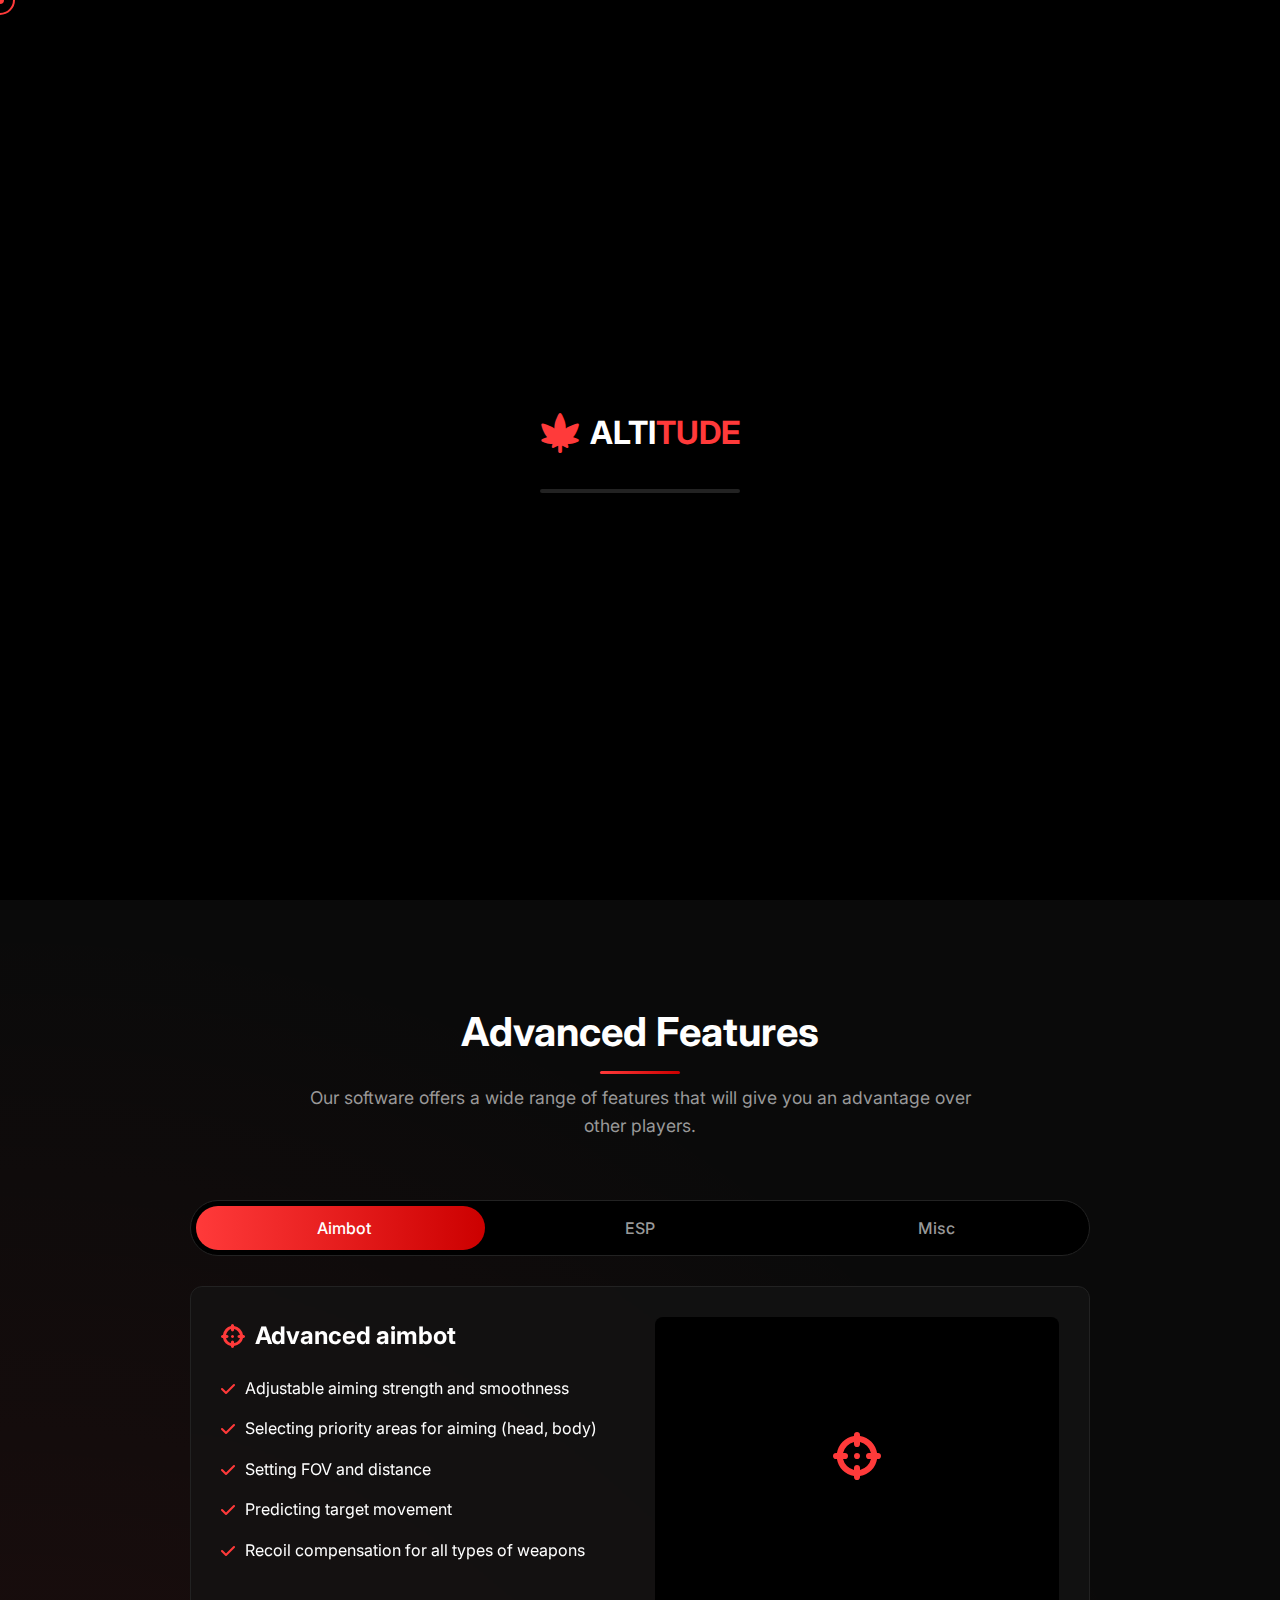
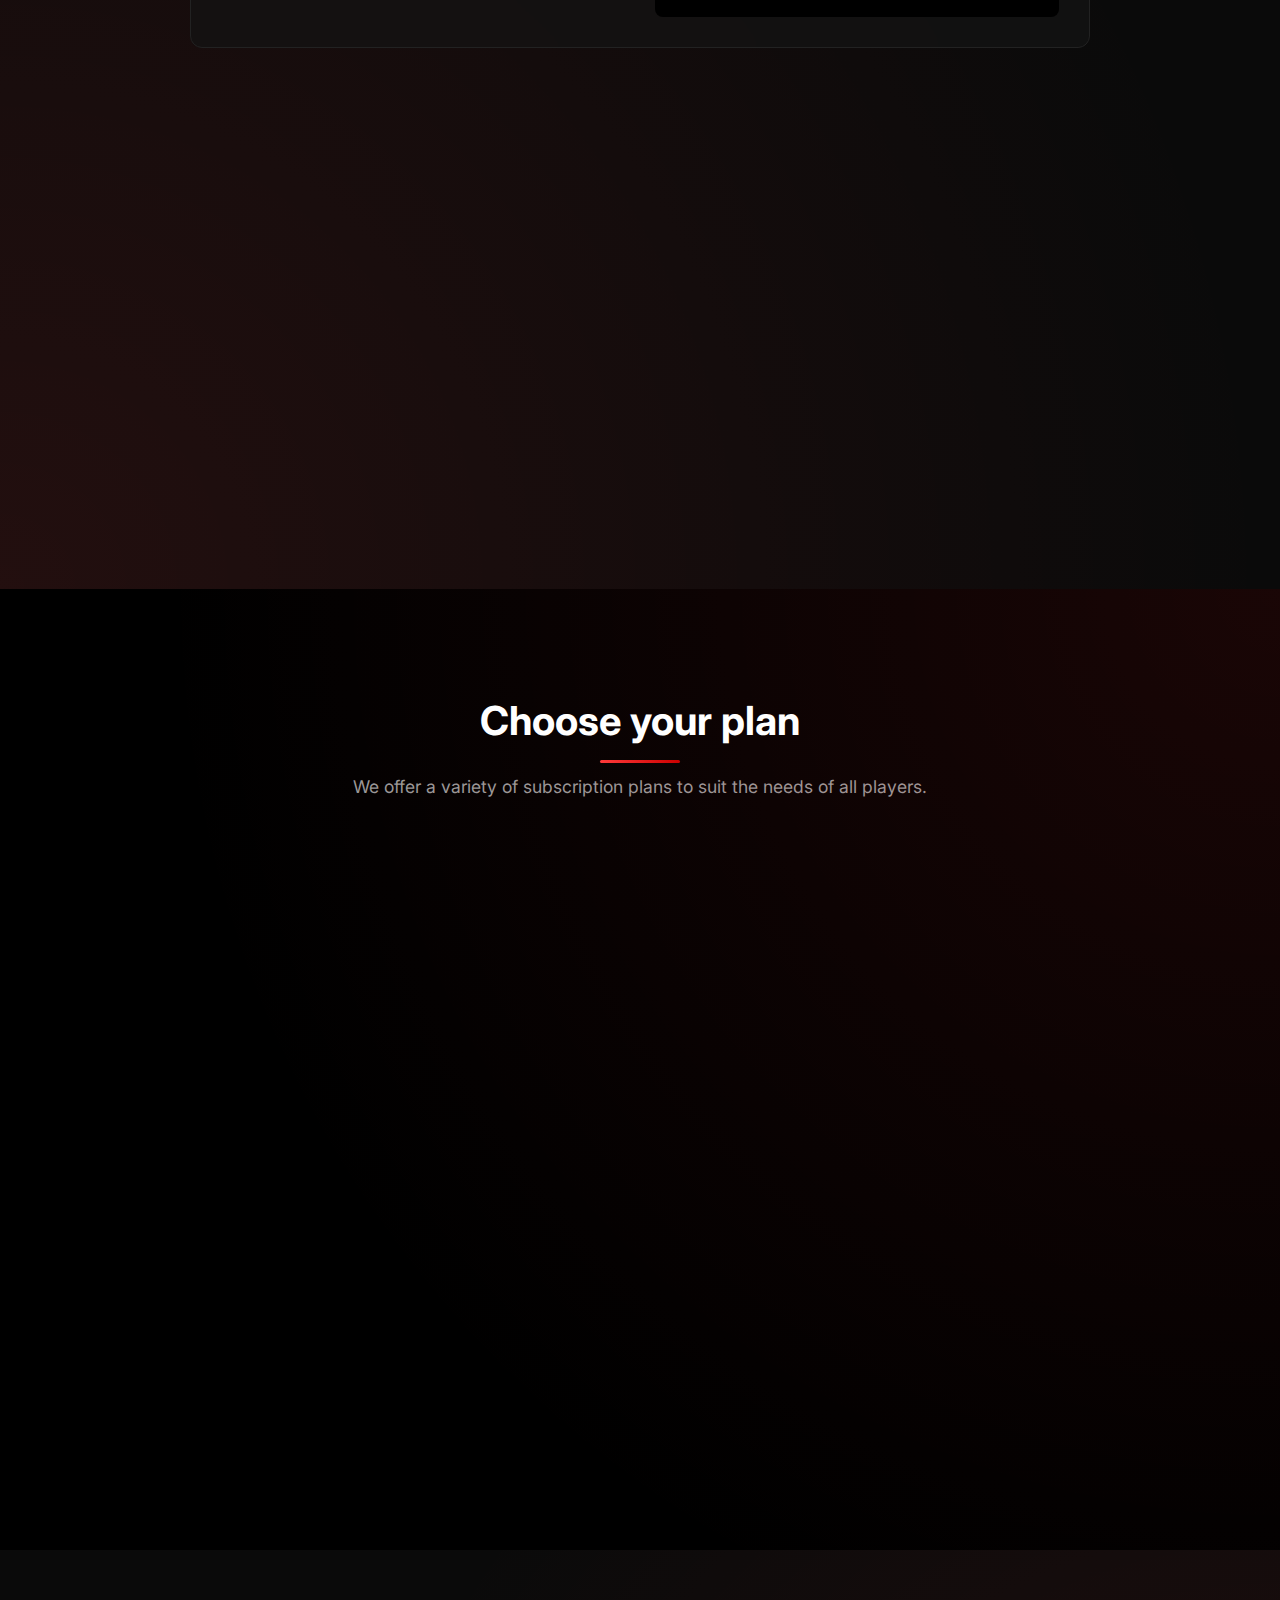
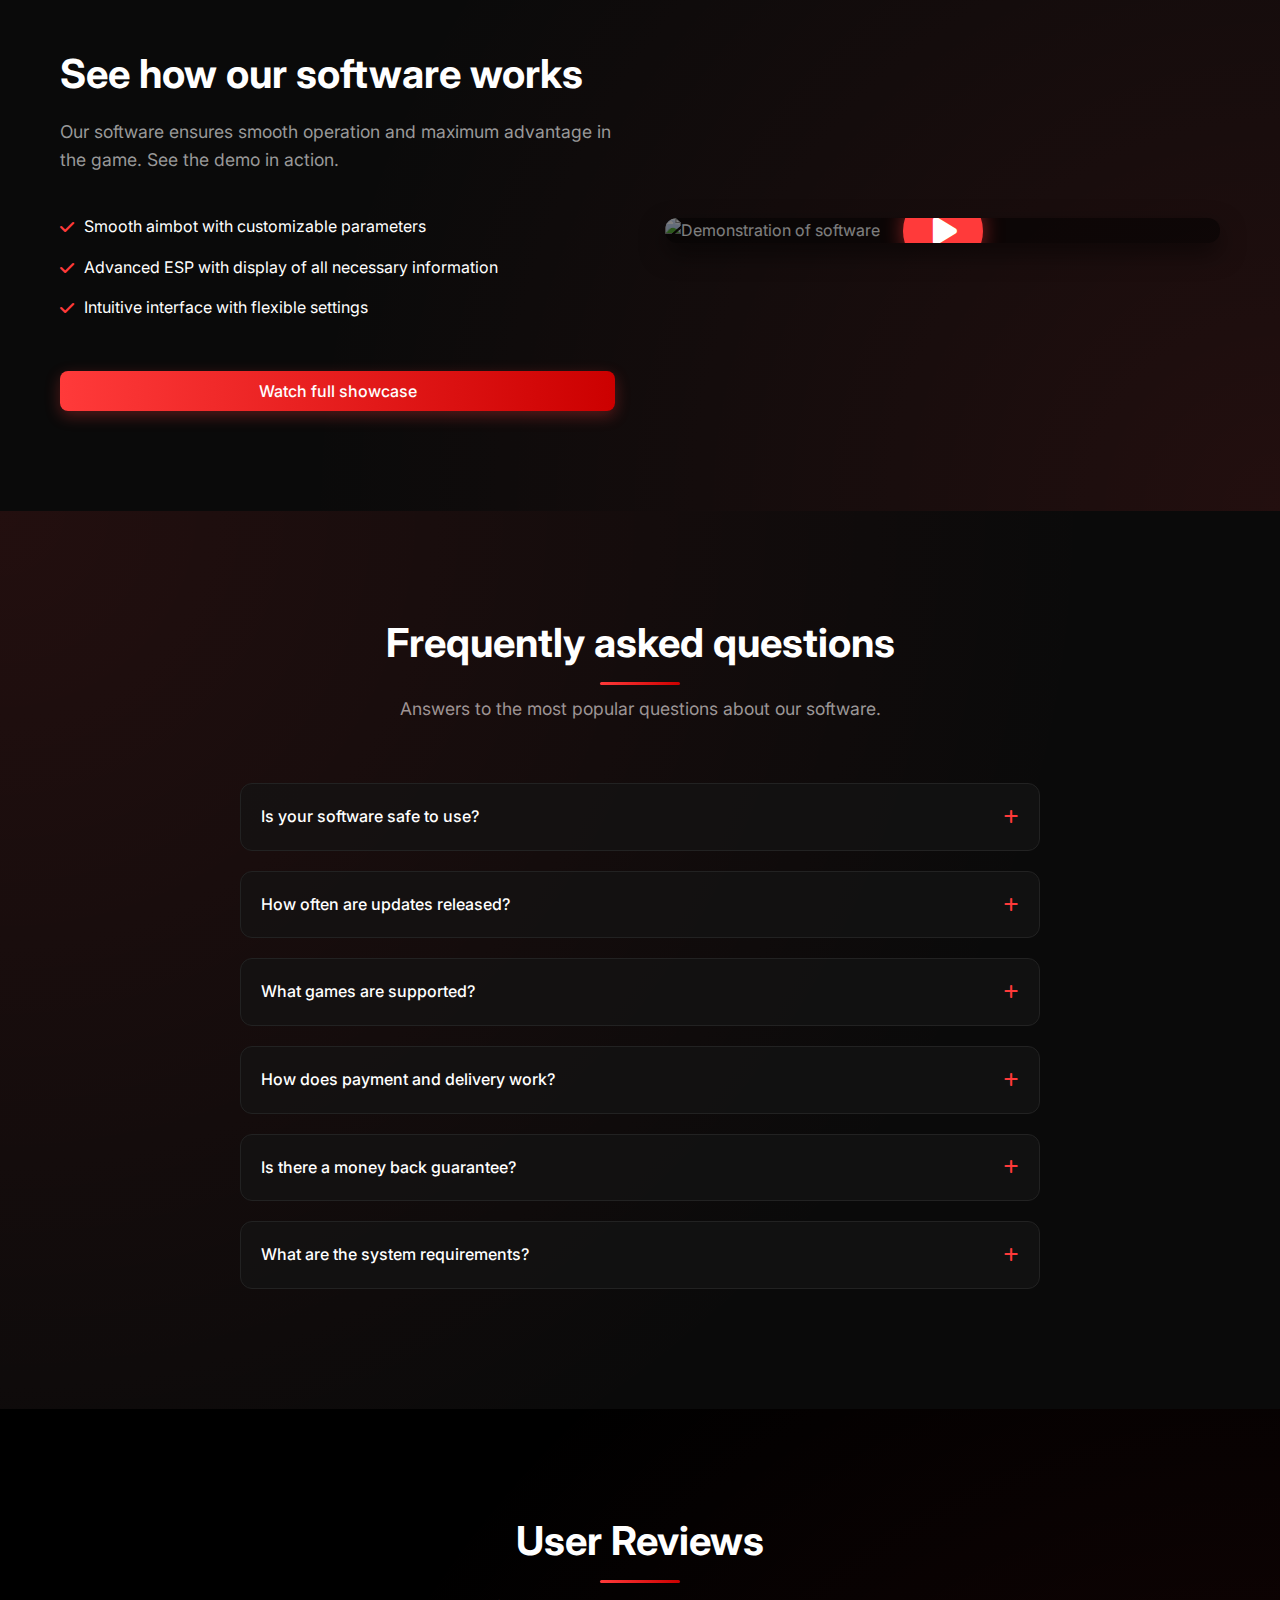
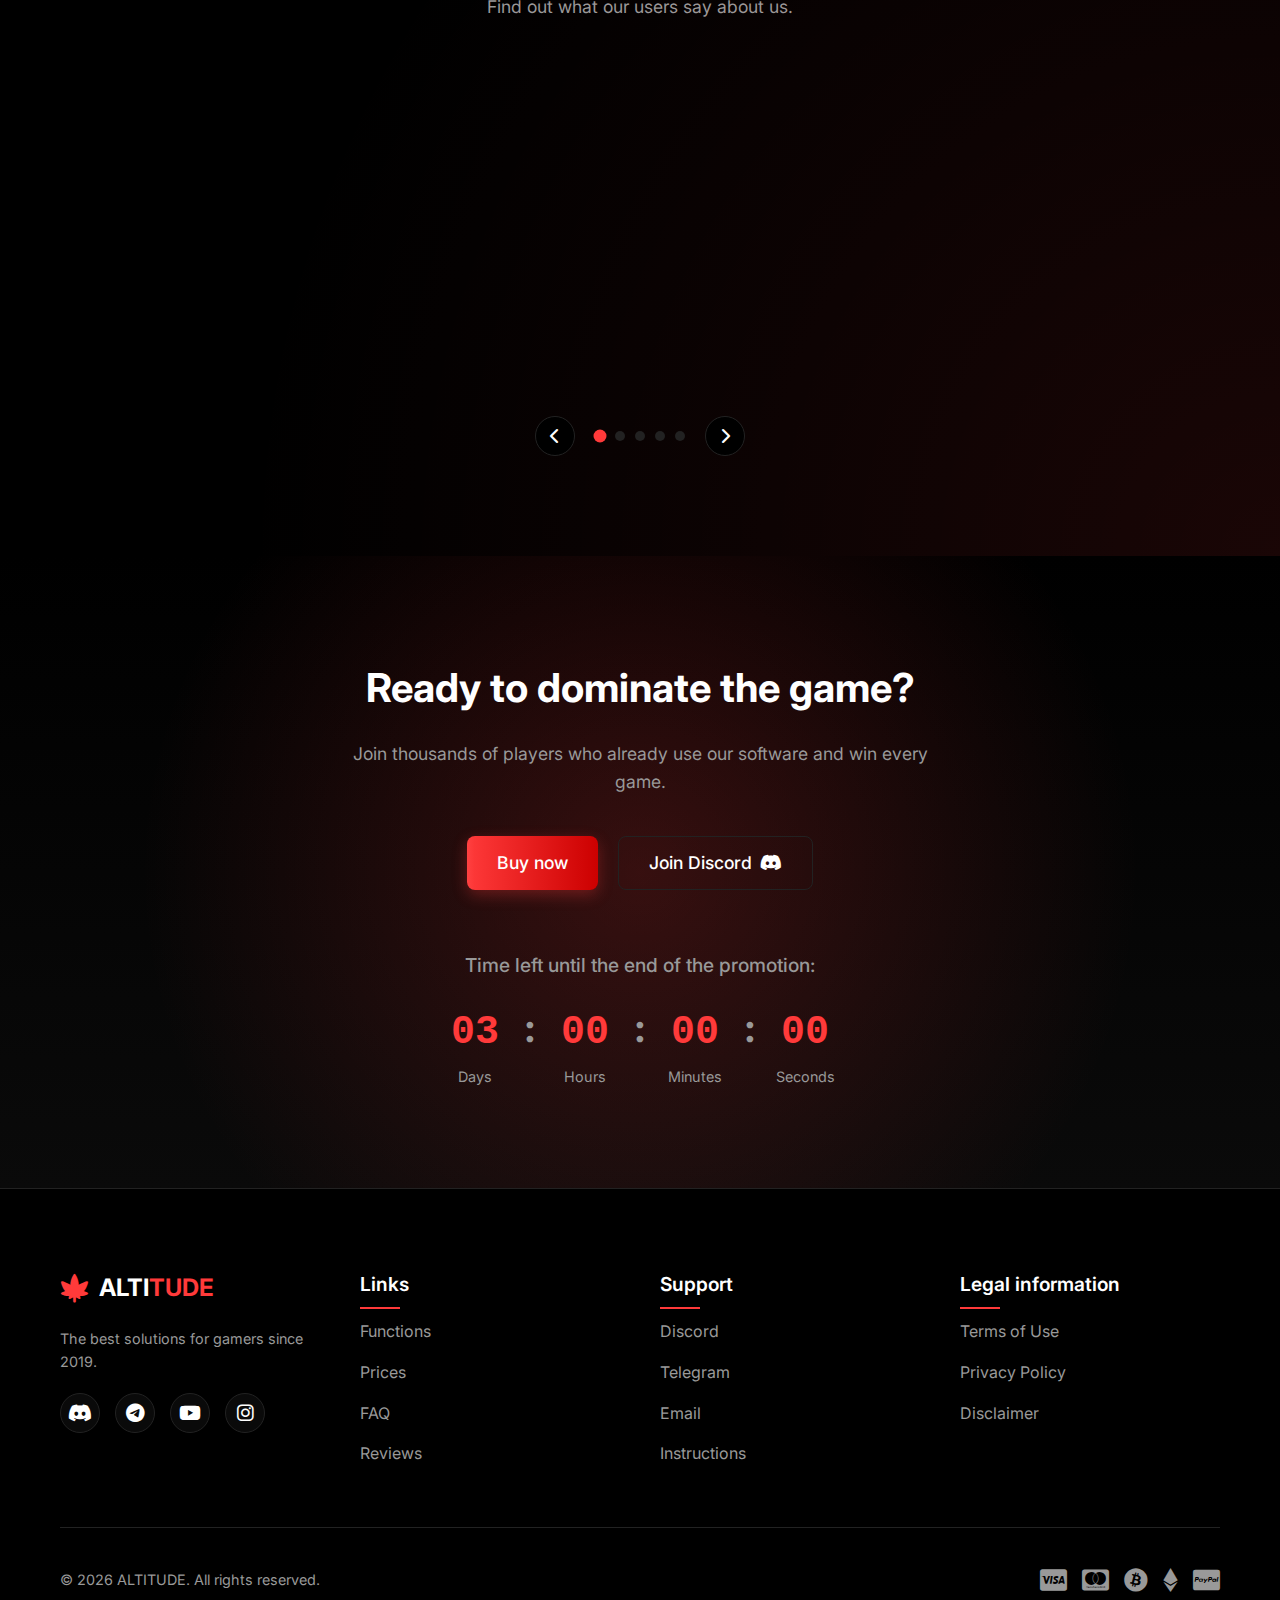
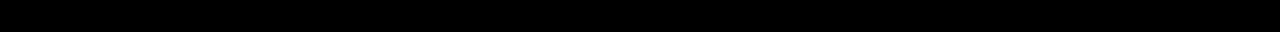
==== commit f4dcf6b4: "Update index.html" ====
--- a/index.html
+++ b/index.html
@@ -3,8 +3,9 @@
 <head>
     <meta charset="UTF-8">
     <meta name="viewport" content="width=device-width, initial-scale=1.0">
+    <link rel="icon" href="images/favicon.png" type="image/png">
     <title>ALTITUDE - Premium cheats for gamers</title>
-    <link rel="stylesheet" href="style.css">
+    <link rel="stylesheet" href="styles.css">
     <link rel="stylesheet" href="https://fonts.googleapis.com/css2?family=Inter:wght@400;500;600;700;800&display=swap">
     <link rel="stylesheet" href="https://cdnjs.cloudflare.com/ajax/libs/font-awesome/6.4.0/css/all.min.css">
 </head>
@@ -42,10 +43,15 @@
                 <a href="#reviews" class="nav-link">Reviews</a>
             </nav>
             <div class="nav-buttons">
-                <button class="btn btn-outline">Login</button>
+                <!-- <button class="btn btn-outline">Login</button> -->
+
+                <a href="https://external.sellhub.cx/order/" class="btn btn-outline">
+                    Login
+                  </a>
+
                 <!--<button class="btn btn-primary">Buy now</button>-->
 
-                <a href="#features" class="btn btn-primary">
+                <a href="#pricing" class="btn btn-primary">
                     Buy now
                   </a>
 
@@ -95,10 +101,18 @@
                 <h1 class="hero-title">Dominate the game with <span class="text-accent">ALTI</span>TUDE</h1>
                 <p class="hero-description">Get an advantage with our advanced software. Invisible to anti-cheats, regular updates and 24/7 support.</p>
                 <div class="hero-buttons">
-                    <button class="btn btn-primary btn-lg">
+
+                    <!-- <button class="btn btn-primary btn-lg">
                         <span>Buy now</span>
                         <div class="btn-glow"></div>
-                    </button>
+                    </button> -->
+
+                    <a href="#pricing" class="btn btn-primary btn-lg">
+                        Buy now
+                        <i class="btn-glow"></i>
+                      </a>
+
+
                     <a href="#features" class="btn btn-outline btn-lg">
                         Find out more
                         <i class="fas fa-chevron-right"></i>
@@ -436,7 +450,7 @@
                             <span class="price">$2.99</span>
                             <span class="period">/ month</span>
                         </div>
-                        <p class="pricing-card-description">Maximum possibilities</p>
+                        <p class="pricing-card-description">Safest CS2 cheat ever sold</p>
                     </div>
                     <div class="pricing-card-content">
                         <ul class="pricing-features">
@@ -562,7 +576,7 @@
                         <i class="fas fa-plus"></i>
                     </div>
                     <div class="accordion-content">
-                        <p>Yes, we offer a 24-hour money back guarantee if our software does not work properly. However, no refunds are provided if your account is banned or if you simply change your mind about using our software.</p>
+                        <p>Yes, we offer a 24-hour money back guarantee if our software does not work properly. However, no refunds are provided if you rage cheat and your account gets banned or if you simply change your mind about using our software.</p>
                     </div>
                 </div>
                 <div class="accordion-item">
@@ -606,7 +620,7 @@
                             <i class="fas fa-star"></i>
                             <i class="fas fa-star"></i>
                         </div>
-                        <p class="review-text">I've been using it for 3 months now, not a single ban. The aimbot works smoothly, the settings allow you to customize everything. Technical support responds quickly.</p>
+                        <p class="review-text">I've been using it for 3 months now, not a single ban. The aimbot works smoothly, the settings allow you to customize everything. Support responds quickly, 10/10.</p>
                     </div>
                     <div class="review-card">
                         <div class="review-header">
@@ -626,7 +640,7 @@
                             <i class="fas fa-star"></i>
                             <i class="fas fa-star"></i>
                         </div>
-                        <p class="review-text">The best software I have used. ESP works perfectly, you can see all the players even at a great distance. It is worth the money 100%.</p>
+                        <p class="review-text">The best software I have used. ESP works perfectly, you can see all the players across the map. It is worth the money 100%.</p>
                     </div>
                     <div class="review-card">
                         <div class="review-header">
@@ -657,7 +671,7 @@
                             </div>
                             <div class="review-info">
                                 <h4 class="review-name">PawjobUD</h4>
-                                <p class="review-plan">Fortnite plan</p>
+                                <p class="review-plan">CS2 plan</p>
                             </div>
                         </div>
                         <div class="review-rating">
@@ -687,7 +701,7 @@
                             <i class="fas fa-star"></i>
                             <i class="fas fa-star"></i>
                         </div>
-                        <p class="review-text">Only downside is that the availability is limited due to high demand. If you can get it, it’s 100% worth it.</p>
+                        <p class="review-text">The only downside is that the availability is limited due to high demand. If you can get it, it’s absolutely worth it.</p>
                     </div>
                 </div>
                 <div class="slider-controls">
@@ -716,16 +730,23 @@
                 <h2 class="cta-title">Ready to dominate the game?</h2>
                 <p class="cta-description">Join thousands of players who already use our software and win every game.</p>
                 <div class="cta-buttons">
-                    <button class="btn btn-primary btn-lg">
+                    <!-- <button class="btn btn-primary btn-lg">
                         <span>Buy Now</span>
                         <div class="btn-glow"></div>
-                    </button>
+                    </button> -->
+
                     <!--<button class="btn btn-outline btn-lg">
                         <i class="fab fa-discord"></i>
                         Join Discord
                     </button>-->
 
-                    <a href="#features" class="btn btn-outline btn-lg">
+                    <a href="#pricing" class="btn btn-primary btn-lg">
+                        
+                        Buy now
+                        <i class="btn-glow"></i>
+                      </a>
+
+                    <a href="https://discord.gg/WRkM3pzWzm" class="btn btn-outline btn-lg">
                         
                         Join Discord
                         <i class="fab fa-discord"></i>
@@ -771,7 +792,7 @@
                     </div>
                     <p class="footer-description">The best solutions for gamers since 2019.</p>
                     <div class="footer-social">
-                        <a href="#" class="social-link">
+                        <a href="https://discord.gg/WRkM3pzWzm" class="social-link">
                             <i class="fab fa-discord"></i>
                         </a>
                         <a href="#" class="social-link">
@@ -797,10 +818,10 @@
                 <div class="footer-links">
                     <h3 class="footer-title">Support</h3>
                     <ul class="footer-menu">
-                        <li><a href="#">Discord</a></li>
+                        <li><a href="https://discord.gg/WRkM3pzWzm">Discord</a></li>
                         <li><a href="#">Telegram</a></li>
                         <li><a href="#">Email</a></li>
-                        <li><a href="#">Instructions</a></li>
+                        <li><a href="https://discord.gg/WRkM3pzWzm">Instructions</a></li>
                     </ul>
                 </div>
                 <div class="footer-links">
--- a/styles.css
+++ b/styles.css
@@ -0,0 +1,2054 @@
+
+/* Base Styles */
+:root {
+    --color-primary: #ff3a3a;
+    --color-primary-dark: #cc0000;
+    --color-primary-light: rgba(255, 58, 58, 0.2);
+    --color-primary-glow: rgba(255, 58, 58, 0.5);
+    --color-background: #000000;
+    --color-background-light: #0a0a0a;
+    --color-background-lighter: #111111;
+    --color-card: rgba(20, 20, 20, 0.7);
+    --color-border: #222222;
+    --color-text: #ffffff;
+    --color-text-muted: #999999;
+    --color-success: #00cc66;
+    --color-warning: #ffcc00;
+    --color-danger: #ff3a3a;
+    --font-primary: 'Inter', -apple-system, BlinkMacSystemFont, 'Segoe UI', Roboto, Oxygen, Ubuntu, Cantarell, 'Open Sans', 'Helvetica Neue', sans-serif;
+    --transition-fast: 0.2s ease;
+    --transition-medium: 0.3s ease;
+    --transition-slow: 0.5s ease;
+    --shadow-sm: 0 2px 5px rgba(0, 0, 0, 0.2);
+    --shadow-md: 0 4px 10px rgba(0, 0, 0, 0.3);
+    --shadow-lg: 0 10px 25px rgba(0, 0, 0, 0.5);
+    --border-radius-sm: 4px;
+    --border-radius-md: 8px;
+    --border-radius-lg: 12px;
+    --border-radius-xl: 20px;
+    --border-radius-full: 9999px;
+    --z-index-navbar: 100;
+    --z-index-modal: 200;
+    --z-index-dropdown: 150;
+    --z-index-tooltip: 300;
+    --z-index-preloader: 1000;
+    --z-index-cursor: 9999;
+}
+
+* {
+    margin: 0;
+    padding: 0;
+    box-sizing: border-box;
+    scrollbar-width: none;
+}
+
+html {
+    scroll-behavior: smooth;
+    font-size: 16px;
+}
+
+body {
+    font-family: var(--font-primary);
+    background-color: var(--color-background);
+    color: var(--color-text);
+    line-height: 1.6;
+    overflow-x: hidden;
+    min-height: 100vh;
+    position: relative;
+}
+
+a {
+    text-decoration: none;
+    color: inherit;
+    transition: color var(--transition-fast);
+}
+
+ul, ol {
+    list-style: none;
+}
+
+img {
+    max-width: 100%;
+    height: auto;
+}
+
+button, input, textarea, select {
+    font-family: inherit;
+    font-size: inherit;
+    color: inherit;
+    border: none;
+    outline: none;
+    background: none;
+}
+
+button {
+    cursor: pointer;
+}
+
+.container {
+    width: 100%;
+    max-width: 1200px;
+    margin: 0 auto;
+    padding: 0 20px;
+}
+
+.text-accent {
+    color: var(--color-primary);
+}
+
+section {
+    padding: 100px 0;
+    position: relative;
+    overflow: hidden;
+}
+
+.section-header {
+    text-align: center;
+    margin-bottom: 60px;
+}
+
+.section-title {
+    font-size: 2.5rem;
+    font-weight: 700;
+    margin-bottom: 20px;
+    position: relative;
+    display: inline-block;
+}
+
+.section-title::after {
+    content: '';
+    position: absolute;
+    bottom: -10px;
+    left: 50%;
+    transform: translateX(-50%);
+    width: 80px;
+    height: 3px;
+    background: linear-gradient(to right, var(--color-primary), var(--color-primary-dark));
+    border-radius: var(--border-radius-full);
+}
+
+.section-description {
+    max-width: 700px;
+    margin: 0 auto;
+    color: var(--color-text-muted);
+    font-size: 1.1rem;
+}
+
+/* Custom Cursor */
+.custom-cursor {
+    position: fixed;
+    width: 30px;
+    height: 30px;
+    border: 2px solid var(--color-primary);
+    border-radius: 50%;
+    pointer-events: none;
+    transform: translate(-50%, -50%);
+    transition: width 0.2s, height 0.2s, border-color 0.2s;
+    z-index: var(--z-index-cursor);
+    opacity: 0;
+}
+
+.custom-cursor-dot {
+    position: fixed;
+    width: 8px;
+    height: 8px;
+    background-color: var(--color-primary);
+    border-radius: 50%;
+    pointer-events: none;
+    transform: translate(-50%, -50%);
+    z-index: var(--z-index-cursor);
+    opacity: 0;
+}
+
+body:hover .custom-cursor,
+body:hover .custom-cursor-dot {
+    opacity: 1;
+}
+
+/* Preloader */
+.preloader {
+    position: fixed;
+    top: 0;
+    left: 0;
+    width: 100%;
+    height: 100%;
+    background-color: var(--color-background);
+    display: flex;
+    justify-content: center;
+    align-items: center;
+    z-index: var(--z-index-preloader);
+    transition: opacity 0.5s ease, visibility 0.5s ease;
+}
+
+.preloader-content {
+    text-align: center;
+}
+
+.logo-container {
+    display: flex;
+    align-items: center;
+    justify-content: center;
+    margin-bottom: 30px;
+    font-size: 2rem;
+    font-weight: 700;
+}
+
+.logo-container i {
+    color: var(--color-primary);
+    margin-right: 10px;
+    font-size: 2.5rem;
+}
+
+.loading-bar {
+    width: 200px;
+    height: 4px;
+    background-color: var(--color-border);
+    border-radius: var(--border-radius-full);
+    overflow: hidden;
+    position: relative;
+}
+
+.loading-progress {
+    position: absolute;
+    top: 0;
+    left: 0;
+    height: 100%;
+    width: 0;
+    background: linear-gradient(to right, var(--color-primary), var(--color-primary-dark));
+    border-radius: var(--border-radius-full);
+    animation: loading 2s ease-in-out forwards;
+}
+
+@keyframes loading {
+    0% {
+        width: 0;
+    }
+    100% {
+        width: 100%;
+    }
+}
+
+.preloader.hidden {
+    opacity: 0;
+    visibility: hidden;
+}
+
+/* Navbar */
+.navbar {
+    position: fixed;
+    top: 0;
+    left: 0;
+    width: 100%;
+    height: 80px;
+    background-color: rgba(0, 0, 0, 0.8);
+    backdrop-filter: blur(10px);
+    -webkit-backdrop-filter: blur(10px);
+    z-index: var(--z-index-navbar);
+    border-bottom: 1px solid var(--color-border);
+    transition: transform 0.3s ease, background-color 0.3s ease;
+}
+
+.navbar .container {
+    display: flex;
+    justify-content: space-between;
+    align-items: center;
+    height: 100%;
+}
+
+.logo {
+    display: flex;
+    align-items: center;
+    font-size: 1.5rem;
+    font-weight: 700;
+}
+
+.logo i {
+    color: var(--color-primary);
+    margin-right: 10px;
+    font-size: 1.8rem;
+}
+
+.nav-links {
+    display: flex;
+    gap: 30px;
+}
+
+.nav-link {
+    position: relative;
+    font-size: 0.9rem;
+    font-weight: 500;
+    color: var(--color-text-muted);
+    transition: color var(--transition-fast);
+}
+
+.nav-link:hover {
+    color: var(--color-text);
+}
+
+.nav-link::after {
+    content: '';
+    position: absolute;
+    bottom: -5px;
+    left: 0;
+    width: 0;
+    height: 2px;
+    background-color: var(--color-primary);
+    transition: width var(--transition-fast);
+}
+
+.nav-link:hover::after {
+    width: 100%;
+}
+
+.nav-buttons {
+    display: flex;
+    gap: 15px;
+    align-items: center;
+}
+
+.mobile-menu-toggle {
+    display: none;
+    flex-direction: column;
+    justify-content: space-between;
+    width: 30px;
+    height: 20px;
+}
+
+.mobile-menu-toggle span {
+    display: block;
+    width: 100%;
+    height: 2px;
+    background-color: var(--color-text);
+    transition: transform 0.3s ease, opacity 0.3s ease;
+}
+
+.mobile-menu {
+    position: fixed;
+    top: 0;
+    right: -100%;
+    width: 100%;
+    max-width: 400px;
+    height: 100vh;
+    background-color: var(--color-background-light);
+    z-index: var(--z-index-navbar);
+    transition: right 0.3s ease;
+    display: flex;
+    flex-direction: column;
+    padding: 20px;
+    border-left: 1px solid var(--color-border);
+}
+
+.mobile-menu.active {
+    right: 0;
+}
+
+.mobile-menu-header {
+    display: flex;
+    justify-content: space-between;
+    align-items: center;
+    margin-bottom: 40px;
+}
+
+.mobile-menu-close {
+    font-size: 2rem;
+    color: var(--color-text-muted);
+    transition: color var(--transition-fast);
+}
+
+.mobile-menu-close:hover {
+    color: var(--color-text);
+}
+
+.mobile-nav-links {
+    display: flex;
+    flex-direction: column;
+    gap: 20px;
+    margin-bottom: 40px;
+}
+
+.mobile-nav-link {
+    font-size: 1.2rem;
+    font-weight: 500;
+    color: var(--color-text-muted);
+    transition: color var(--transition-fast);
+    padding: 10px 0;
+    border-bottom: 1px solid var(--color-border);
+}
+
+.mobile-nav-link:hover {
+    color: var(--color-text);
+}
+
+.mobile-nav-buttons {
+    margin-top: auto;
+    display: flex;
+    flex-direction: column;
+    gap: 15px;
+}
+
+/* Buttons */
+.btn {
+    display: inline-flex;
+    align-items: center;
+    justify-content: center;
+    padding: 10px 20px;
+    border-radius: var(--border-radius-md);
+    font-weight: 500;
+    transition: all var(--transition-fast);
+    position: relative;
+    overflow: hidden;
+}
+
+.btn-lg {
+    padding: 12px 30px;
+    font-size: 1.1rem;
+}
+
+.btn-full {
+    width: 100%;
+}
+
+.btn-primary {
+    background: linear-gradient(to right, var(--color-primary), var(--color-primary-dark));
+    color: var(--color-text);
+    box-shadow: 0 5px 15px rgba(255, 58, 58, 0.3);
+}
+
+.btn-primary:hover {
+    transform: translateY(-2px);
+    box-shadow: 0 8px 20px rgba(255, 58, 58, 0.4);
+}
+
+.btn-primary:active {
+    transform: translateY(0);
+}
+
+.btn-outline {
+    background-color: transparent;
+    border: 1px solid var(--color-border);
+    color: var(--color-text);
+}
+
+.btn-outline:hover {
+    border-color: var(--color-primary);
+    background-color: rgba(255, 58, 58, 0.1);
+}
+
+.btn i {
+    margin-left: 8px;
+}
+
+.btn-glow {
+    position: absolute;
+    top: 0;
+    left: 0;
+    width: 100%;
+    height: 100%;
+    background: linear-gradient(to right, transparent, rgba(255, 255, 255, 0.3), transparent);
+    transform: translateX(-100%);
+    animation: btn-glow 3s infinite;
+}
+
+@keyframes btn-glow {
+    0% {
+        transform: translateX(-100%);
+    }
+    20%, 100% {
+        transform: translateX(100%);
+    }
+}
+
+/* Hero Section */
+.hero {
+    height: 100vh;
+    min-height: 700px;
+    display: flex;
+    align-items: center;
+    position: relative;
+    padding-top: 80px;
+    overflow: hidden;
+}
+
+.hero-bg {
+    position: absolute;
+    top: 0;
+    left: 0;
+    width: 100%;
+    height: 100%;
+    z-index: -1;
+}
+
+.hero-particles {
+    position: absolute;
+    top: 0;
+    left: 0;
+    width: 100%;
+    height: 100%;
+    background: radial-gradient(circle at top right, rgba(255, 58, 58, 0.2), transparent 70%);
+}
+
+.hero-grid {
+    position: absolute;
+    top: 0;
+    left: 0;
+    width: 100%;
+    height: 100%;
+    background-image: 
+        linear-gradient(to right, rgba(255, 255, 255, 0.05) 1px, transparent 1px),
+        linear-gradient(to bottom, rgba(255, 255, 255, 0.05) 1px, transparent 1px);
+    background-size: 50px 50px;
+    opacity: 0.3;
+}
+
+.hero-content {
+    max-width: 800px;
+    margin: 0 auto;
+    text-align: center;
+    position: relative;
+    z-index: 1;
+}
+
+.badge {
+    display: inline-flex;
+    align-items: center;
+    padding: 8px 16px;
+    background-color: var(--color-primary-light);
+    color: var(--color-primary);
+    border-radius: var(--border-radius-full);
+    font-size: 0.9rem;
+    font-weight: 500;
+    margin-bottom: 30px;
+    position: relative;
+    overflow: hidden;
+}
+
+.badge-glow {
+    position: absolute;
+    top: 0;
+    left: 0;
+    width: 100%;
+    height: 100%;
+    background: linear-gradient(to right, transparent, rgba(255, 58, 58, 0.3), transparent);
+    transform: translateX(-100%);
+    animation: badge-glow 3s infinite;
+}
+
+@keyframes badge-glow {
+    0% {
+        transform: translateX(-100%);
+    }
+    20%, 100% {
+        transform: translateX(100%);
+    }
+}
+
+.hero-title {
+    font-size: 3.5rem;
+    font-weight: 800;
+    margin-bottom: 20px;
+    line-height: 1.2;
+    background: linear-gradient(to right, #ffffff, #cccccc);
+    -webkit-background-clip: text;
+    background-clip: text;
+    -webkit-text-fill-color: transparent;
+    text-fill-color: transparent;
+}
+
+.hero-description {
+    font-size: 1.2rem;
+    color: var(--color-text-muted);
+    margin-bottom: 40px;
+    max-width: 700px;
+    margin-left: auto;
+    margin-right: auto;
+}
+
+.hero-buttons {
+    display: flex;
+    gap: 20px;
+    justify-content: center;
+    margin-bottom: 60px;
+}
+
+.hero-stats {
+    display: grid;
+    grid-template-columns: repeat(auto-fit, minmax(150px, 1fr));
+    gap: 20px;
+}
+
+.stat-card {
+    background-color: rgba(20, 20, 20, 0.5);
+    backdrop-filter: blur(10px);
+    -webkit-backdrop-filter: blur(10px);
+    border-radius: var(--border-radius-md);
+    padding: 20px;
+    text-align: center;
+    border: 1px solid var(--color-border);
+    transition: transform var(--transition-fast), border-color var(--transition-fast);
+}
+
+.stat-card:hover {
+    transform: translateY(-5px);
+    border-color: var(--color-primary);
+}
+
+.stat-value {
+    font-size: 1.8rem;
+    font-weight: 700;
+    color: var(--color-primary);
+    margin-bottom: 5px;
+}
+
+.stat-label {
+    font-size: 0.9rem;
+    color: var(--color-text-muted);
+}
+
+.scroll-indicator {
+    position: absolute;
+    bottom: 30px;
+    left: 50%;
+    transform: translateX(-50%);
+    display: flex;
+    flex-direction: column;
+    align-items: center;
+    gap: 10px;
+}
+
+.mouse {
+    width: 30px;
+    height: 50px;
+    border: 2px solid rgba(255, 255, 255, 0.3);
+    border-radius: 20px;
+    position: relative;
+}
+
+.wheel {
+    width: 6px;
+    height: 6px;
+    background-color: var(--color-primary);
+    border-radius: 50%;
+    position: absolute;
+    top: 10px;
+    left: 50%;
+    transform: translateX(-50%);
+    animation: scroll 2s infinite;
+}
+
+@keyframes scroll {
+    0% {
+        opacity: 1;
+        top: 10px;
+    }
+    100% {
+        opacity: 0;
+        top: 30px;
+    }
+}
+
+.arrow {
+    display: flex;
+    flex-direction: column;
+    align-items: center;
+    gap: 5px;
+}
+
+.arrow span {
+    display: block;
+    width: 10px;
+    height: 10px;
+    border-bottom: 2px solid var(--color-primary);
+    border-right: 2px solid var(--color-primary);
+    transform: rotate(45deg);
+    animation: arrow 2s infinite;
+}
+
+.arrow span:nth-child(2) {
+    animation-delay: 0.2s;
+}
+
+.arrow span:nth-child(3) {
+    animation-delay: 0.4s;
+}
+
+@keyframes arrow {
+    0% {
+        opacity: 0;
+        transform: rotate(45deg) translate(-5px, -5px);
+    }
+    50% {
+        opacity: 1;
+    }
+    100% {
+        opacity: 0;
+        transform: rotate(45deg) translate(5px, 5px);
+    }
+}
+
+/* Features Section */
+.features {
+    background-color: var(--color-background-light);
+    position: relative;
+}
+
+.features::before {
+    content: '';
+    position: absolute;
+    top: 0;
+    left: 0;
+    width: 100%;
+    height: 100%;
+    background: radial-gradient(circle at bottom left, rgba(255, 58, 58, 0.1), transparent 70%);
+    z-index: 0;
+}
+
+.tabs {
+    max-width: 900px;
+    margin: 0 auto 60px;
+    position: relative;
+    z-index: 1;
+}
+
+.tabs-header {
+    display: flex;
+    background-color: var(--color-background);
+    border-radius: var(--border-radius-full);
+    padding: 5px;
+    position: relative;
+    margin-bottom: 30px;
+    border: 1px solid var(--color-border);
+}
+
+.tab-btn {
+    flex: 1;
+    padding: 12px 20px;
+    text-align: center;
+    font-weight: 500;
+    color: var(--color-text-muted);
+    border-radius: var(--border-radius-full);
+    transition: color var(--transition-fast);
+    position: relative;
+    z-index: 2;
+}
+
+.tab-btn.active {
+    color: var(--color-text);
+}
+
+.tab-indicator {
+    position: absolute;
+    top: 5px;
+    left: 5px;
+    height: calc(100% - 10px);
+    width: calc(33.333% - 10px);
+    background: linear-gradient(to right, var(--color-primary), var(--color-primary-dark));
+    border-radius: var(--border-radius-full);
+    transition: transform var(--transition-medium);
+    z-index: 1;
+}
+
+.tabs-content {
+    position: relative;
+    min-height: 400px;
+}
+
+.tab-panel {
+    position: absolute;
+    top: 0;
+    left: 0;
+    width: 100%;
+    opacity: 0;
+    visibility: hidden;
+    transition: opacity var(--transition-medium), visibility var(--transition-medium);
+    background-color: var(--color-card);
+    border: 1px solid var(--color-border);
+    border-radius: var(--border-radius-lg);
+    padding: 30px;
+    backdrop-filter: blur(10px);
+    -webkit-backdrop-filter: blur(10px);
+}
+
+.tab-panel.active {
+    opacity: 1;
+    visibility: visible;
+}
+
+.feature-grid {
+    display: grid;
+    grid-template-columns: 1fr 1fr;
+    gap: 30px;
+}
+
+.feature-content {
+    display: flex;
+    flex-direction: column;
+    gap: 20px;
+}
+
+.feature-title {
+    font-size: 1.5rem;
+    font-weight: 700;
+    display: flex;
+    align-items: center;
+    gap: 10px;
+}
+
+.feature-title i {
+    color: var(--color-primary);
+}
+
+.feature-list {
+    display: flex;
+    flex-direction: column;
+    gap: 15px;
+}
+
+.feature-list li {
+    display: flex;
+    align-items: flex-start;
+    gap: 10px;
+}
+
+.feature-list li i {
+    color: var(--color-primary);
+    margin-top: 5px;
+}
+
+.feature-visual {
+    background-color: var(--color-background);
+    border-radius: var(--border-radius-md);
+    overflow: hidden;
+    height: 100%;
+    min-height: 300px;
+    position: relative;
+}
+
+.feature-visual-content {
+    display: flex;
+    flex-direction: column;
+    align-items: center;
+    justify-content: center;
+    height: 100%;
+    position: relative;
+}
+
+.feature-icon {
+    font-size: 3rem;
+    color: var(--color-primary);
+    margin-bottom: 20px;
+}
+
+.feature-visual-overlay {
+    position: absolute;
+    top: 0;
+    left: 0;
+    width: 100%;
+    height: 100%;
+    background-color: rgba(0, 0, 0, 0.5);
+    display: flex;
+    align-items: center;
+    justify-content: center;
+    opacity: 0;
+    transition: opacity var(--transition-medium);
+}
+
+.feature-visual:hover .feature-visual-overlay {
+    opacity: 1;
+}
+
+.feature-visual-demo {
+    width: 80%;
+    height: 80%;
+    position: relative;
+}
+
+/* Aimbot Demo Animation */
+.aimbot-demo {
+    position: relative;
+    width: 100%;
+    height: 100%;
+}
+
+.aimbot-target {
+    position: absolute;
+    width: 40px;
+    height: 40px;
+    border: 2px solid var(--color-primary);
+    border-radius: 50%;
+    top: 50%;
+    left: 50%;
+    transform: translate(-50%, -50%);
+    animation: target-move 4s infinite alternate;
+}
+
+.aimbot-target::before,
+.aimbot-target::after {
+    content: '';
+    position: absolute;
+    top: 50%;
+    left: 50%;
+    transform: translate(-50%, -50%);
+    border-radius: 50%;
+}
+
+.aimbot-target::before {
+    width: 30px;
+    height: 30px;
+    border: 1px solid var(--color-primary);
+}
+
+.aimbot-target::after {
+    width: 10px;
+    height: 10px;
+    background-color: var(--color-primary);
+}
+
+.aimbot-crosshair {
+    position: absolute;
+    width: 20px;
+    height: 20px;
+    border-radius: 50%;
+    border: 2px solid #fff;
+    top: 30%;
+    left: 30%;
+    transform: translate(-50%, -50%);
+    animation: crosshair-follow 4s infinite alternate 0.2s;
+}
+
+.aimbot-crosshair::before,
+.aimbot-crosshair::after {
+    content: '';
+    position: absolute;
+    background-color: #fff;
+}
+
+.aimbot-crosshair::before {
+    width: 2px;
+    height: 30px;
+    top: 50%;
+    left: 50%;
+    transform: translate(-50%, -50%);
+}
+
+.aimbot-crosshair::after {
+    width: 30px;
+    height: 2px;
+    top: 50%;
+    left: 50%;
+    transform: translate(-50%, -50%);
+}
+
+.aimbot-line {
+    position: absolute;
+    height: 2px;
+    background-color: rgba(255, 58, 58, 0.5);
+    top: 0;
+    left: 0;
+    transform-origin: left center;
+    animation: line-follow 4s infinite alternate 0.2s;
+}
+
+@keyframes target-move {
+    0% {
+        top: 30%;
+        left: 30%;
+    }
+    25% {
+        top: 70%;
+        left: 40%;
+    }
+    50% {
+        top: 50%;
+        left: 70%;
+    }
+    75% {
+        top: 30%;
+        left: 60%;
+    }
+    100% {
+        top: 60%;
+        left: 30%;
+    }
+}
+
+@keyframes crosshair-follow {
+    0% {
+        top: 30%;
+        left: 30%;
+    }
+    25% {
+        top: 70%;
+        left: 40%;
+    }
+    50% {
+        top: 50%;
+        left: 70%;
+    }
+    75% {
+        top: 30%;
+        left: 60%;
+    }
+    100% {
+        top: 60%;
+        left: 30%;
+    }
+}
+
+@keyframes line-follow {
+    0% {
+        width: 0;
+        top: 30%;
+        left: 30%;
+        transform: rotate(0deg);
+    }
+    25% {
+        width: 100px;
+        top: 70%;
+        left: 40%;
+        transform: rotate(45deg);
+    }
+    50% {
+        width: 150px;
+        top: 50%;
+        left: 70%;
+        transform: rotate(90deg);
+    }
+    75% {
+        width: 120px;
+        top: 30%;
+        left: 60%;
+        transform: rotate(135deg);
+    }
+    100% {
+        width: 80px;
+        top: 60%;
+        left: 30%;
+        transform: rotate(180deg);
+    }
+}
+
+/* ESP Demo Animation */
+.esp-demo {
+    position: relative;
+    width: 100%;
+    height: 100%;
+}
+
+.esp-player {
+    position: absolute;
+    top: 50%;
+    left: 50%;
+    transform: translate(-50%, -50%);
+    animation: esp-player-move 5s infinite alternate;
+}
+
+.esp-box {
+    width: 40px;
+    height: 80px;
+    border: 2px solid var(--color-primary);
+    position: relative;
+}
+
+.esp-skeleton {
+    position: absolute;
+    top: 0;
+    left: 0;
+    width: 100%;
+    height: 100%;
+}
+
+.esp-skeleton::before,
+.esp-skeleton::after {
+    content: '';
+    position: absolute;
+    background-color: var(--color-primary);
+}
+
+.esp-skeleton::before {
+    width: 2px;
+    height: 60%;
+    top: 20%;
+    left: 50%;
+    transform: translateX(-50%);
+}
+
+.esp-skeleton::after {
+    width: 80%;
+    height: 2px;
+    top: 30%;
+    left: 10%;
+}
+
+.esp-info {
+    position: absolute;
+    top: -25px;
+    left: 50%;
+    transform: translateX(-50%);
+    text-align: center;
+    width: 100px;
+}
+
+.esp-name {
+    font-size: 0.8rem;
+    color: var(--color-primary);
+    margin-bottom: 5px;
+}
+
+.esp-health {
+    height: 4px;
+    background-color: var(--color-success);
+    border-radius: var(--border-radius-full);
+    width: 100%;
+    animation: esp-health 3s infinite alternate;
+}
+
+@keyframes esp-player-move {
+    0% {
+        transform: translate(-50%, -50%) scale(1);
+    }
+    50% {
+        transform: translate(-70%, -30%) scale(0.8);
+    }
+    100% {
+        transform: translate(-30%, -60%) scale(1.2);
+    }
+}
+
+@keyframes esp-health {
+    0% {
+        width: 100%;
+        background-color: var(--color-success);
+    }
+    50% {
+        width: 60%;
+        background-color: var(--color-warning);
+    }
+    100% {
+        width: 20%;
+        background-color: var(--color-danger);
+    }
+}
+
+/* Misc Demo Animation */
+.misc-demo {
+    position: relative;
+    width: 100%;
+    height: 100%;
+}
+
+.misc-hud {
+    position: absolute;
+    bottom: 20px;
+    left: 50%;
+    transform: translateX(-50%);
+    display: flex;
+    gap: 20px;
+}
+
+.misc-item {
+    display: flex;
+    flex-direction: column;
+    align-items: center;
+    gap: 10px;
+}
+
+.misc-item i {
+    font-size: 1.5rem;
+    color: var(--color-primary);
+}
+
+.misc-progress {
+    width: 80px;
+    height: 8px;
+    background-color: rgba(255, 255, 255, 0.2);
+    border-radius: var(--border-radius-full);
+    overflow: hidden;
+    position: relative;
+}
+
+.misc-progress::before {
+    content: '';
+    position: absolute;
+    top: 0;
+    left: 0;
+    height: 100%;
+    background-color: var(--color-primary);
+    animation: misc-progress 3s infinite alternate;
+}
+
+.misc-item:first-child .misc-progress::before {
+    animation-delay: 1s;
+}
+
+@keyframes misc-progress {
+    0% {
+        width: 20%;
+    }
+    100% {
+        width: 100%;
+    }
+}
+
+.features-cards {
+    display: grid;
+    grid-template-columns: repeat(auto-fit, minmax(300px, 1fr));
+    gap: 30px;
+    margin-top: 60px;
+}
+
+.feature-card {
+    background-color: var(--color-card);
+    border: 1px solid var(--color-border);
+    border-radius: var(--border-radius-lg);
+    padding: 30px;
+    transition: transform var(--transition-fast), border-color var(--transition-fast);
+    position: relative;
+    overflow: hidden;
+    backdrop-filter: blur(10px);
+    -webkit-backdrop-filter: blur(10px);
+}
+
+.feature-card::before {
+    content: '';
+    position: absolute;
+    top: 0;
+    left: 0;
+    width: 100%;
+    height: 4px;
+    background: linear-gradient(to right, var(--color-primary), var(--color-primary-dark));
+    transform: scaleX(0);
+    transform-origin: left;
+    transition: transform var(--transition-medium);
+}
+
+.feature-card:hover {
+    transform: translateY(-10px);
+    border-color: var(--color-primary);
+}
+
+.feature-card:hover::before {
+    transform: scaleX(1);
+}
+
+.feature-card-icon {
+    font-size: 2.5rem;
+    color: var(--color-primary);
+    margin-bottom: 20px;
+}
+
+.feature-card-title {
+    font-size: 1.5rem;
+    font-weight: 700;
+    margin-bottom: 10px;
+}
+
+.feature-card-description {
+    color: var(--color-text-muted);
+    margin-bottom: 20px;
+}
+
+/* Pricing Section */
+.pricing {
+    position: relative;
+}
+
+.pricing::before {
+    content: '';
+    position: absolute;
+    top: 0;
+    left: 0;
+    width: 100%;
+    height: 100%;
+    background: radial-gradient(circle at top right, rgba(255, 58, 58, 0.1), transparent 70%);
+    z-index: 0;
+}
+
+.pricing-cards {
+    display: grid;
+    grid-template-columns: repeat(auto-fit, minmax(300px, 1fr));
+    gap: 30px;
+    max-width: 1200px;
+    margin: 0 auto;
+    position: relative;
+    z-index: 1;
+}
+
+.pricing-card {
+    background-color: var(--color-card);
+    border: 1px solid var(--color-border);
+    border-radius: var(--border-radius-lg);
+    overflow: hidden;
+    transition: transform var(--transition-fast), box-shadow var(--transition-fast);
+    position: relative;
+    backdrop-filter: blur(10px);
+    -webkit-backdrop-filter: blur(10px);
+}
+
+.pricing-card::before {
+    content: '';
+    position: absolute;
+    top: 0;
+    left: 0;
+    width: 100%;
+    height: 4px;
+    background: linear-gradient(to right, var(--color-primary), var(--color-primary-dark));
+}
+
+.pricing-card:hover {
+    transform: translateY(-10px);
+    box-shadow: var(--shadow-lg);
+}
+
+.pricing-card.popular {
+    transform: scale(1.05);
+    border-color: var(--color-primary);
+    z-index: 2;
+}
+
+.pricing-card.popular:hover {
+    transform: scale(1.05) translateY(-10px);
+}
+
+.pricing-card-badge {
+    position: absolute;
+    top: 20px;
+    right: -30px;
+    background-color: var(--color-primary);
+    color: var(--color-text);
+    padding: 5px 30px;
+    font-size: 0.8rem;
+    font-weight: 500;
+    transform: rotate(45deg);
+}
+
+.pricing-card-header {
+    padding: 30px;
+    text-align: center;
+    border-bottom: 1px solid var(--color-border);
+}
+
+.pricing-card-title {
+    font-size: 1.8rem;
+    font-weight: 700;
+    margin-bottom: 20px;
+}
+
+.pricing-card-price {
+    margin-bottom: 10px;
+}
+
+.price {
+    font-size: 2.5rem;
+    font-weight: 700;
+}
+
+.period {
+    color: var(--color-text-muted);
+}
+
+.pricing-card-description {
+    color: var(--color-text-muted);
+}
+
+.pricing-card-content {
+    padding: 30px;
+}
+
+.pricing-features {
+    display: flex;
+    flex-direction: column;
+    gap: 15px;
+}
+
+.pricing-features li {
+    display: flex;
+    align-items: flex-start;
+    gap: 10px;
+}
+
+.pricing-features li i {
+    color: var(--color-primary);
+    margin-top: 5px;
+}
+
+.pricing-card-footer {
+    padding: 0 30px 30px;
+}
+
+/* Showcase Section */
+.showcase {
+    background-color: var(--color-background-light);
+    position: relative;
+}
+
+.showcase::before {
+    content: '';
+    position: absolute;
+    top: 0;
+    left: 0;
+    width: 100%;
+    height: 100%;
+    background: radial-gradient(circle at bottom right, rgba(255, 58, 58, 0.1), transparent 70%);
+    z-index: 0;
+}
+
+.showcase-content {
+    display: grid;
+    grid-template-columns: 1fr 1fr;
+    gap: 50px;
+    align-items: center;
+    position: relative;
+    z-index: 1;
+}
+
+.showcase-text {
+    display: flex;
+    flex-direction: column;
+    gap: 20px;
+}
+
+.showcase-title {
+    font-size: 2.5rem;
+    font-weight: 700;
+    line-height: 1.2;
+}
+
+.showcase-description {
+    color: var(--color-text-muted);
+    font-size: 1.1rem;
+    margin-bottom: 20px;
+}
+
+.showcase-features {
+    display: flex;
+    flex-direction: column;
+    gap: 15px;
+    margin-bottom: 30px;
+}
+
+.showcase-features li {
+    display: flex;
+    align-items: flex-start;
+    gap: 10px;
+}
+
+.showcase-features li i {
+    color: var(--color-primary);
+    margin-top: 5px;
+}
+
+.showcase-video {
+    position: relative;
+}
+
+.video-container {
+    position: relative;
+    border-radius: var(--border-radius-lg);
+    overflow: hidden;
+    box-shadow: var(--shadow-lg);
+}
+
+.video-overlay {
+    position: absolute;
+    top: 0;
+    left: 0;
+    width: 100%;
+    height: 100%;
+    background-color: rgba(0, 0, 0, 0.5);
+    display: flex;
+    align-items: center;
+    justify-content: center;
+    transition: background-color var(--transition-fast);
+}
+
+.video-container:hover .video-overlay {
+    background-color: rgba(0, 0, 0, 0.3);
+}
+
+.play-button {
+    width: 80px;
+    height: 80px;
+    background-color: var(--color-primary);
+    border-radius: 50%;
+    display: flex;
+    align-items: center;
+    justify-content: center;
+    transition: transform var(--transition-fast);
+    box-shadow: 0 0 20px rgba(255, 58, 58, 0.5);
+}
+
+.play-button i {
+    font-size: 2rem;
+    color: var(--color-text);
+    margin-left: 5px;
+}
+
+.video-container:hover .play-button {
+    transform: scale(1.1);
+}
+
+/* FAQ Section */
+.faq {
+    background-color: var(--color-background-light);
+    position: relative;
+}
+
+.faq::before {
+    content: '';
+    position: absolute;
+    top: 0;
+    left: 0;
+    width: 100%;
+    height: 100%;
+    background: radial-gradient(circle at top left, rgba(255, 58, 58, 0.1), transparent 70%);
+    z-index: 0;
+}
+
+.accordion {
+    max-width: 800px;
+    margin: 0 auto;
+    position: relative;
+    z-index: 1;
+}
+
+.accordion-item {
+    margin-bottom: 20px;
+    border-radius: var(--border-radius-lg);
+    overflow: hidden;
+    background-color: var(--color-card);
+    border: 1px solid var(--color-border);
+    transition: border-color var(--transition-fast);
+}
+
+.accordion-item:hover {
+    border-color: var(--color-primary);
+}
+
+.accordion-header {
+    padding: 20px;
+    display: flex;
+    justify-content: space-between;
+    align-items: center;
+    cursor: pointer;
+    font-weight: 500;
+    transition: background-color var(--transition-fast);
+}
+
+.accordion-header:hover {
+    background-color: rgba(255, 255, 255, 0.05);
+}
+
+.accordion-header i {
+    transition: transform var(--transition-fast);
+    color: var(--color-primary);
+}
+
+.accordion-item.active .accordion-header i {
+    transform: rotate(45deg);
+}
+
+.accordion-content {
+    max-height: 0;
+    overflow: hidden;
+    transition: max-height var(--transition-medium);
+}
+
+.accordion-item.active .accordion-content {
+    max-height: 300px;
+}
+
+.accordion-content p {
+    padding: 0 20px 20px;
+    color: var(--color-text-muted);
+}
+
+/* Reviews Section */
+.reviews {
+    position: relative;
+}
+
+.reviews::before {
+    content: '';
+    position: absolute;
+    top: 0;
+    left: 0;
+    width: 100%;
+    height: 100%;
+    background: radial-gradient(circle at bottom right, rgba(255, 58, 58, 0.1), transparent 70%);
+    z-index: 0;
+}
+
+.reviews-slider {
+    position: relative;
+    max-width: 1200px;
+    margin: 0 auto;
+    overflow: hidden;
+    z-index: 1;
+}
+
+.reviews-track {
+    display: flex;
+    transition: transform var(--transition-medium);
+}
+
+.review-card {
+    min-width: calc(33.333% - 20px);
+    margin: 0 10px;
+    background-color: var(--color-card);
+    border: 1px solid var(--color-border);
+    border-radius: var(--border-radius-lg);
+    padding: 30px;
+    transition: transform var(--transition-fast), border-color var(--transition-fast);
+    backdrop-filter: blur(10px);
+    -webkit-backdrop-filter: blur(10px);
+}
+
+.review-card:hover {
+    transform: translateY(-10px);
+    border-color: var(--color-primary);
+}
+
+.review-header {
+    display: flex;
+    align-items: center;
+    gap: 15px;
+    margin-bottom: 20px;
+}
+
+.review-avatar {
+    width: 50px;
+    height: 50px;
+    background-color: var(--color-primary-light);
+    color: var(--color-primary);
+    border-radius: 50%;
+    display: flex;
+    align-items: center;
+    justify-content: center;
+    font-weight: 700;
+}
+
+.review-name {
+    font-weight: 600;
+    margin-bottom: 5px;
+}
+
+.review-plan {
+    font-size: 0.9rem;
+    color: var(--color-text-muted);
+}
+
+.review-rating {
+    display: flex;
+    gap: 5px;
+    margin-bottom: 15px;
+}
+
+.review-rating i {
+    color: var(--color-warning);
+}
+
+.review-text {
+    color: var(--color-text-muted);
+    line-height: 1.6;
+}
+
+.slider-controls {
+    display: flex;
+    align-items: center;
+    justify-content: center;
+    margin-top: 40px;
+    gap: 20px;
+}
+
+.slider-arrow {
+    width: 40px;
+    height: 40px;
+    border-radius: 50%;
+    background-color: var(--color-background);
+    border: 1px solid var(--color-border);
+    display: flex;
+    align-items: center;
+    justify-content: center;
+    transition: all var(--transition-fast);
+}
+
+.slider-arrow:hover {
+    background-color: var(--color-primary);
+    border-color: var(--color-primary);
+}
+
+.slider-dots {
+    display: flex;
+    gap: 10px;
+}
+
+.dot {
+    width: 10px;
+    height: 10px;
+    border-radius: 50%;
+    background-color: var(--color-border);
+    transition: background-color var(--transition-fast), transform var(--transition-fast);
+    cursor: pointer;
+}
+
+.dot.active {
+    background-color: var(--color-primary);
+    transform: scale(1.3);
+}
+
+/* CTA Section */
+.cta {
+    background: linear-gradient(to bottom, var(--color-background), var(--color-background-light));
+    position: relative;
+    overflow: hidden;
+}
+
+.cta::before {
+    content: '';
+    position: absolute;
+    top: 0;
+    left: 0;
+    width: 100%;
+    height: 100%;
+    background: radial-gradient(circle at center, rgba(255, 58, 58, 0.2), transparent 70%);
+    z-index: 0;
+}
+
+.cta-content {
+    max-width: 800px;
+    margin: 0 auto;
+    text-align: center;
+    position: relative;
+    z-index: 1;
+}
+
+.cta-title {
+    font-size: 2.5rem;
+    font-weight: 700;
+    margin-bottom: 20px;
+}
+
+.cta-description {
+    color: var(--color-text-muted);
+    font-size: 1.1rem;
+    margin-bottom: 40px;
+    max-width: 600px;
+    margin-left: auto;
+    margin-right: auto;
+}
+
+.cta-buttons {
+    display: flex;
+    gap: 20px;
+    justify-content: center;
+    margin-bottom: 60px;
+}
+
+.cta-countdown {
+    margin-top: 60px;
+}
+
+.countdown-title {
+    font-size: 1.2rem;
+    font-weight: 500;
+    margin-bottom: 20px;
+    color: var(--color-text-muted);
+}
+
+.countdown-timer {
+    display: flex;
+    justify-content: center;
+    gap: 10px;
+}
+
+.countdown-item {
+    display: flex;
+    flex-direction: column;
+    align-items: center;
+    min-width: 80px;
+}
+
+.countdown-value {
+    font-size: 2.5rem;
+    font-weight: 700;
+    color: var(--color-primary);
+    font-family: monospace;
+}
+
+.countdown-label {
+    font-size: 0.9rem;
+    color: var(--color-text-muted);
+}
+
+.countdown-separator {
+    font-size: 2.5rem;
+    font-weight: 700;
+    color: var(--color-text-muted);
+    margin-top: -5px;
+}
+
+/* Footer */
+.footer {
+    background-color: var(--color-background);
+    border-top: 1px solid var(--color-border);
+    padding: 80px 0 40px;
+}
+
+.footer-grid {
+    display: grid;
+    grid-template-columns: repeat(auto-fit, minmax(200px, 1fr));
+    gap: 40px;
+    margin-bottom: 60px;
+}
+
+.footer-about {
+    display: flex;
+    flex-direction: column;
+    gap: 20px;
+}
+
+.footer-description {
+    color: var(--color-text-muted);
+    font-size: 0.9rem;
+}
+
+.footer-social {
+    display: flex;
+    gap: 15px;
+}
+
+.social-link {
+    width: 40px;
+    height: 40px;
+    border-radius: 50%;
+    background-color: var(--color-background-light);
+    display: flex;
+    align-items: center;
+    justify-content: center;
+    transition: all var(--transition-fast);
+    border: 1px solid var(--color-border);
+}
+
+.social-link:hover {
+    background-color: var(--color-primary);
+    border-color: var(--color-primary);
+    transform: translateY(-5px);
+}
+
+.social-link i {
+    font-size: 1.2rem;
+}
+
+.footer-title {
+    font-size: 1.2rem;
+    font-weight: 600;
+    margin-bottom: 20px;
+    position: relative;
+    display: inline-block;
+}
+
+.footer-title::after {
+    content: '';
+    position: absolute;
+    bottom: -10px;
+    left: 0;
+    width: 40px;
+    height: 2px;
+    background-color: var(--color-primary);
+}
+
+.footer-menu {
+    display: flex;
+    flex-direction: column;
+    gap: 15px;
+}
+
+.footer-menu a {
+    color: var(--color-text-muted);
+    transition: color var(--transition-fast), transform var(--transition-fast);
+    display: inline-block;
+}
+
+.footer-menu a:hover {
+    color: var(--color-text);
+    transform: translateX(5px);
+}
+
+.footer-bottom {
+    display: flex;
+    justify-content: space-between;
+    align-items: center;
+    padding-top: 40px;
+    border-top: 1px solid var(--color-border);
+}
+
+.copyright {
+    color: var(--color-text-muted);
+    font-size: 0.9rem;
+}
+
+.payment-methods {
+    display: flex;
+    gap: 15px;
+}
+
+.payment-methods i {
+    font-size: 1.5rem;
+    color: var(--color-text-muted);
+    transition: color var(--transition-fast);
+}
+
+.payment-methods i:hover {
+    color: var(--color-text);
+}
+
+/* Back to Top Button */
+.back-to-top {
+    position: fixed;
+    bottom: 30px;
+    right: 30px;
+    width: 50px;
+    height: 50px;
+    border-radius: 50%;
+    background-color: var(--color-primary);
+    color: var(--color-text);
+    display: flex;
+    align-items: center;
+    justify-content: center;
+    box-shadow: 0 5px 15px rgba(255, 58, 58, 0.3);
+    transition: all var(--transition-fast);
+    opacity: 0;
+    visibility: hidden;
+    z-index: 90;
+}
+
+.back-to-top.visible {
+    opacity: 1;
+    visibility: visible;
+}
+
+.back-to-top:hover {
+    transform: translateY(-5px);
+    box-shadow: 0 8px 20px rgba(255, 58, 58, 0.4);
+}
+
+/* Media Queries */
+@media (max-width: 1200px) {
+    .hero-title {
+        font-size: 3rem;
+    }
+    
+    .section-title {
+        font-size: 2.2rem;
+    }
+    
+    .feature-grid {
+        grid-template-columns: 1fr;
+    }
+    
+    .showcase-content {
+        grid-template-columns: 1fr;
+        gap: 40px;
+    }
+    
+    .review-card {
+        min-width: calc(50% - 20px);
+    }
+}
+
+@media (max-width: 992px) {
+    .nav-links {
+        display: none;
+    }
+    
+    .mobile-menu-toggle {
+        display: flex;
+    }
+    
+    .hero-title {
+        font-size: 2.5rem;
+    }
+    
+    .hero-buttons {
+        flex-direction: column;
+    }
+    
+    .features-cards {
+        grid-template-columns: 1fr;
+    }
+    
+    .pricing-card.popular {
+        transform: scale(1);
+    }
+    
+    .pricing-card.popular:hover {
+        transform: translateY(-10px);
+    }
+    
+    .review-card {
+        min-width: calc(100% - 20px);
+    }
+}
+
+@media (max-width: 768px) {
+    .hero-stats {
+        grid-template-columns: 1fr 1fr;
+    }
+    
+    .cta-buttons {
+        flex-direction: column;
+    }
+    
+    .footer-grid {
+        grid-template-columns: 1fr 1fr;
+    }
+    
+    .footer-bottom {
+        flex-direction: column;
+        gap: 20px;
+    }
+    
+    .countdown-timer {
+        flex-wrap: wrap;
+        justify-content: center;
+    }
+}
+
+@media (max-width: 576px) {
+    .hero-title {
+        font-size: 2rem;
+    }
+    
+    .section-title {
+        font-size: 1.8rem;
+    }
+    
+    .hero-stats {
+        grid-template-columns: 1fr;
+    }
+    
+    .tabs-header {
+        flex-direction: column;
+        gap: 10px;
+        background-color: transparent;
+        border: none;
+        padding: 0;
+    }
+    
+    .tab-btn {
+        background-color: var(--color-background);
+        border: 1px solid var(--color-border);
+    }
+    
+    .tab-indicator {
+        display: none;
+    }
+    
+    .tab-btn.active {
+        background-color: var(--color-primary);
+    }
+    
+    .footer-grid {
+        grid-template-columns: 1fr;
+    }
+}
